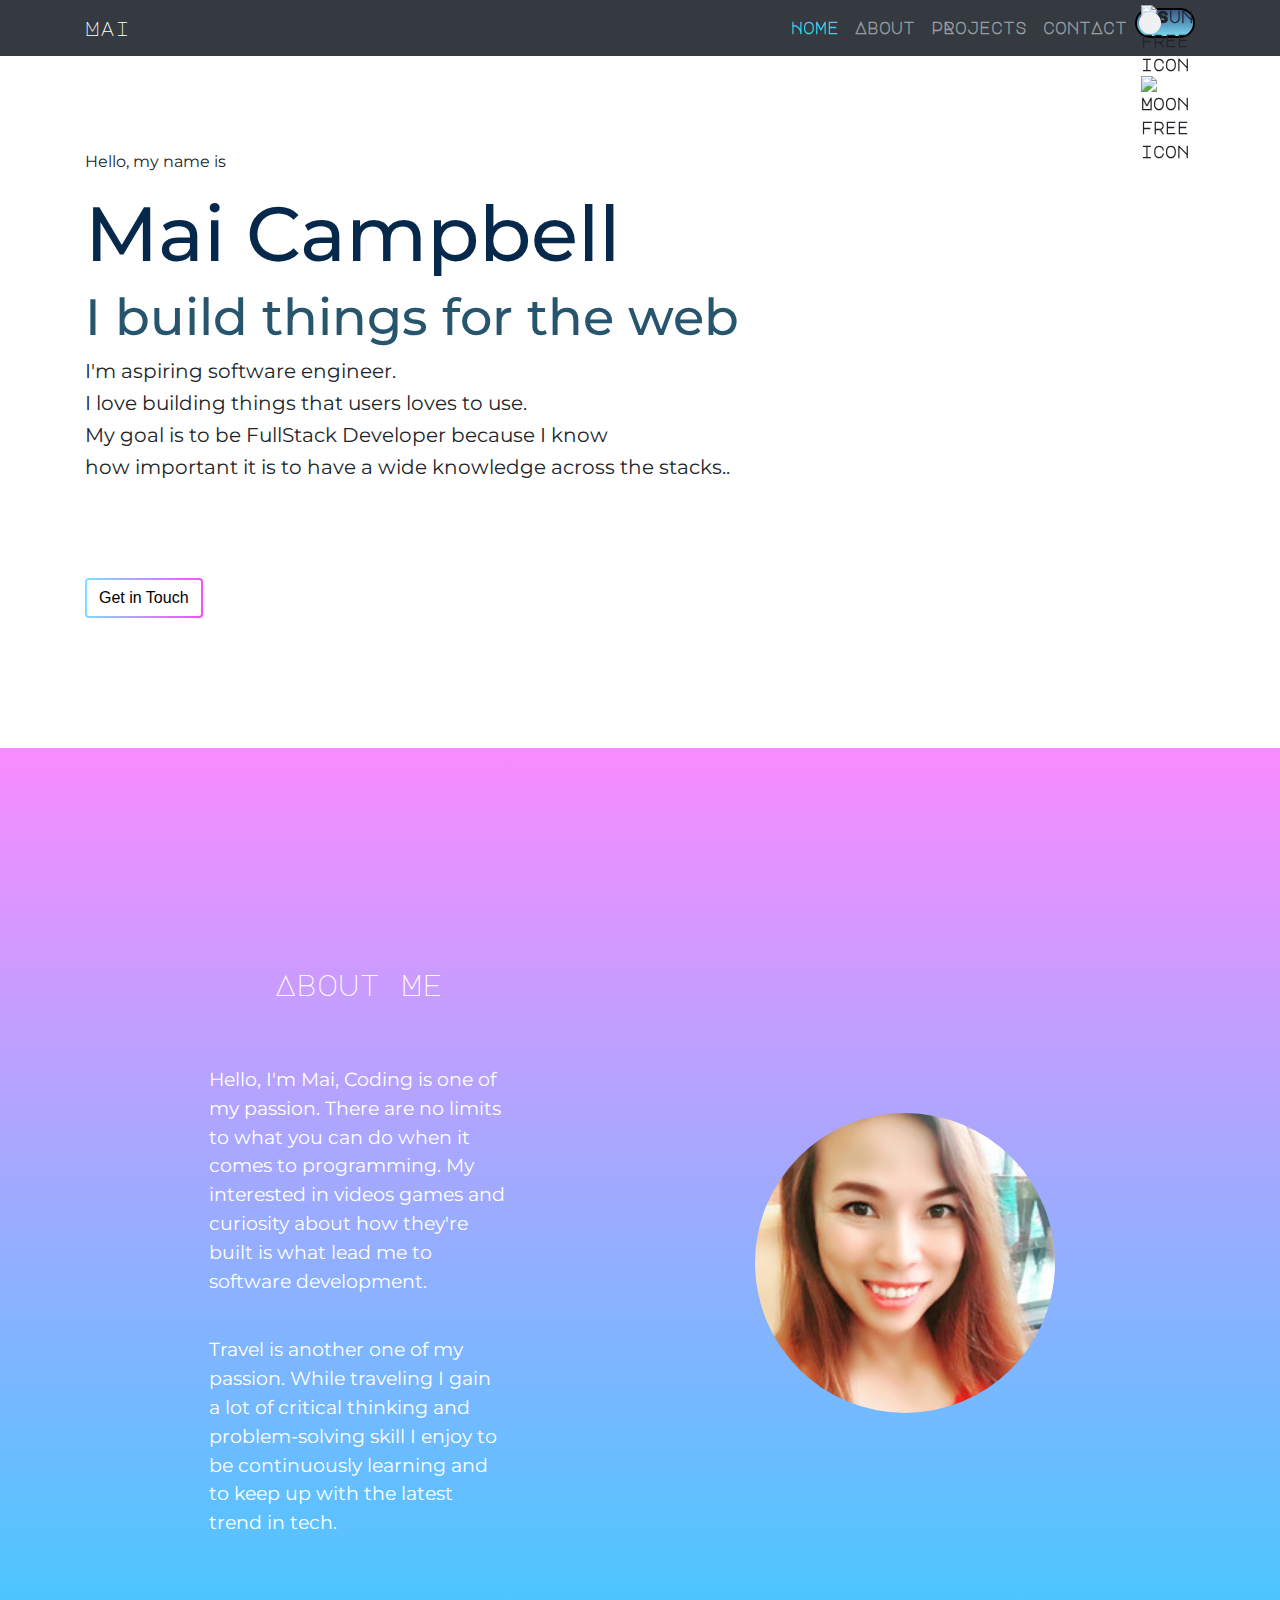
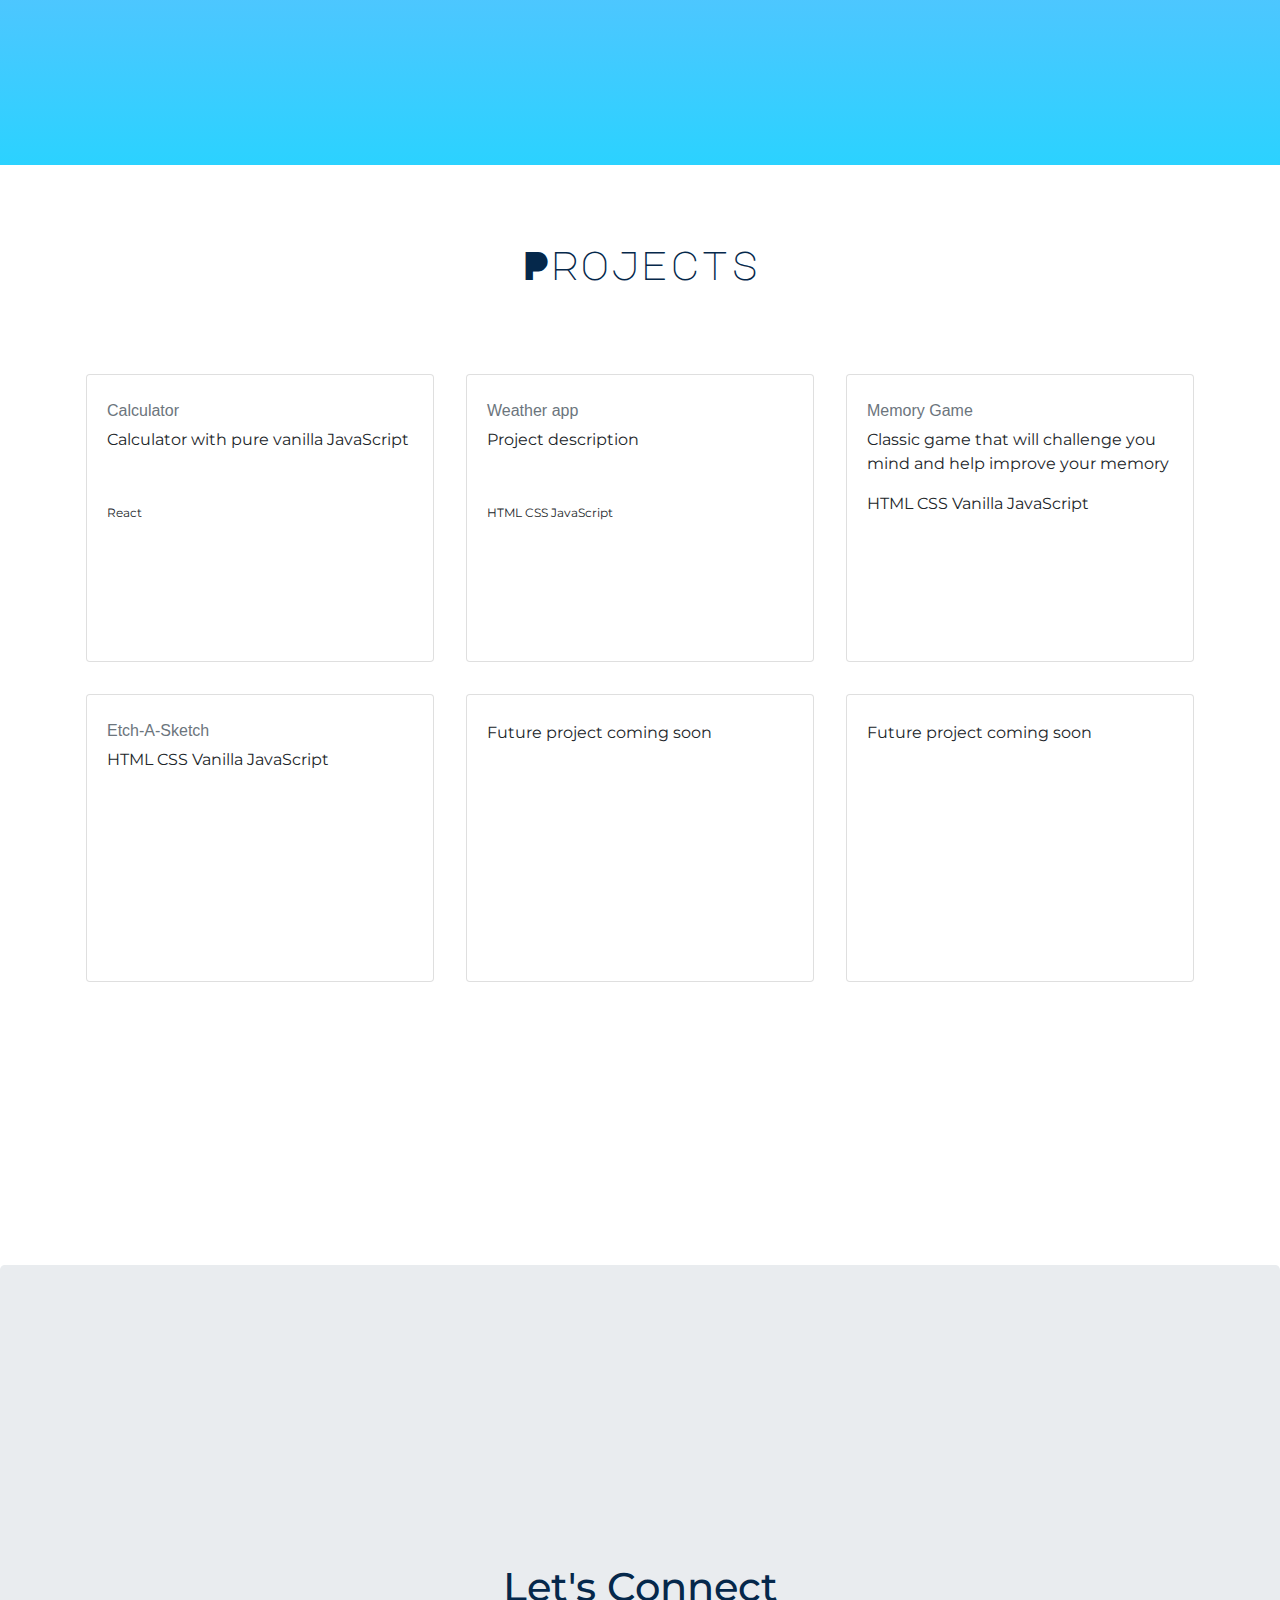
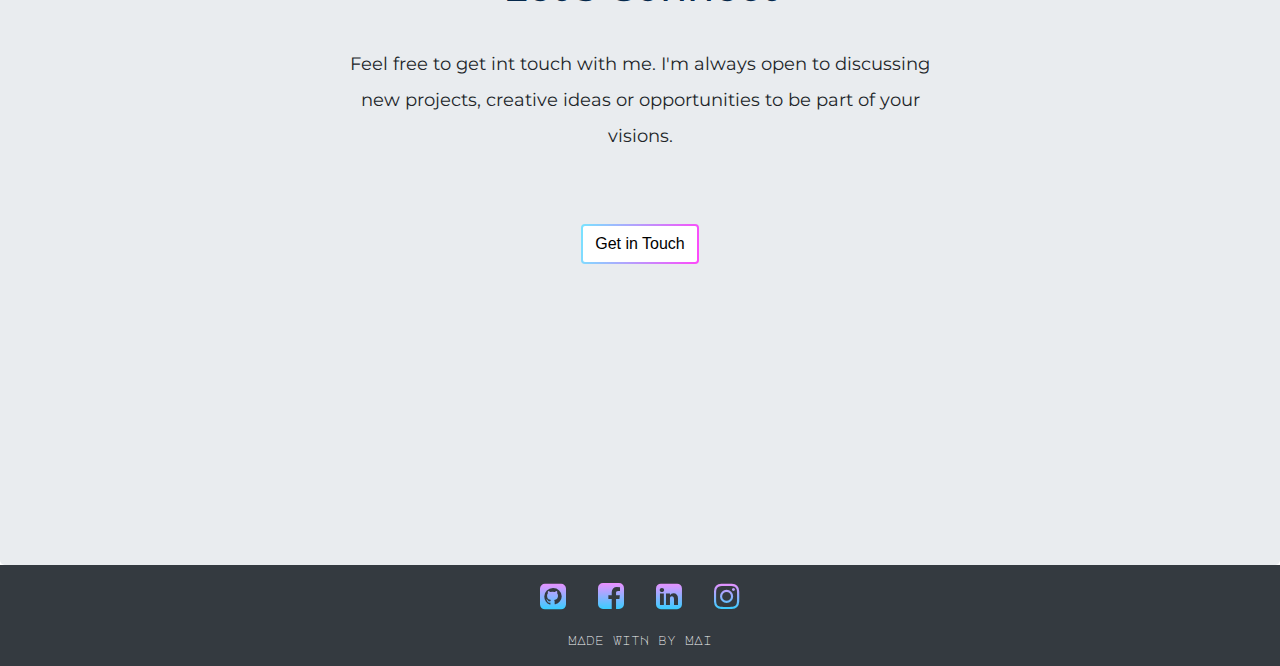
==== index.html @ eb659cc1 "feat: add projects to  project section" ====
<!DOCTYPE html>
<html lang="en">

<head>
  <meta charset="UTF-8" />
  <meta name="viewport" content="width=device-width, initial-scale=1.0 shrink-to-fit=no maximum-scale=1" />
  <link rel="stylesheet" href="./css/style.css" />
  <link rel="stylesheet" href="https://stackpath.bootstrapcdn.com/bootstrap/4.3.1/css/bootstrap.min.css"
    integrity="sha384-ggOyR0iXCbMQv3Xipma34MD+dH/1fQ784/j6cY/iJTQUOhcWr7x9JvoRxT2MZw1T" crossorigin="anonymous" />
    <link href="https://maxcdn.bootstrapcdn.com/font-awesome/4.7.0/css/font-awesome.min.css" rel="stylesheet">
  <link rel="icon" href="https://img.icons8.com/nolan/2x/ruby-programming-language.png" />
  <title>Mai's Portfolio</title>
</head>

<body>
  <div id="load_screen">
    <div class="loading">Loading</div>
    <div class="bubble">
      <span class="shine"></span>
      <span class="small-shine"></span>
    </div>
  </div>

  <div id="particles-js"></div>
  <nav class="navbar navbar-dark bg-dark fixed-top navbar-expand-lg">
    <div class="container">
      <a href="index.html" class="navbar-brand brand">Mai</a>
      <button class="navbar-toggler" type="button" data-toggle="collapse" data-target="#navbarNavAltMarkup"
        aria-controls="navbarNavAltMarkup" aria-expanded="false" aria-label="Toggle navigation">
        <span class="navbar-toggler-icon"></span>
      </button>
      <div class="collapse navbar-collapse" id="navbarNavAltMarkup">
        <ul class="navbar-nav ml-auto">
          <li class="nav-item links">
            <a class="nav-link" href="#home">Home</a>
          </li>
          <li class="nav-item links">
            <a class="nav-link" href="#about">About</a>
          </li>
          <li class="nav-item links">
            <a class="nav-link" href="#projects">pRojects</a>
          </li>
          <li class="nav-item links">
            <a class="nav-link" href="#contact">contAct</a>
          </li>
          <li class="nav-item links">
            <div class="toggle">
              <div class="toggle-btn" onclick="darkMode()">
                <div class="inner-circle"> </div>
                <img class="sun" src="https://image.flaticon.com/icons/svg/1164/1164954.svg" width="35" height="35" alt="Sun free icon" title="Sun free icon" />
                <img class="moon" src="https://image.flaticon.com/icons/svg/2033/2033921.svg" width="35" height="35" alt="Moon free icon" title="Moon free icon" />
              </div>
            </div>
            <!-- <li class="nav-item link">
              <a class="btn gradient contact-btn" href="mailto:mai.campbell@outlook.com" role="button">Resume</a>
              </li> -->
            </div>
          </li>
        </ul>
      </div>
    </div>
  </nav>

  <section class="main-section"  id="home">
    <div class="container">
      <p class="hello">Hello, my name is</p>
      <h1 class="name">Mai Campbell</h1>
      <h3 class="bio-text">I build things for the web</h3>
      <p class="intro">
        I'm aspiring software engineer.<br />
        I love building things that users loves to use.<br />
        My goal is to be FullStack Developer because I know<br />
        how important it is to have a wide knowledge across the stacks..
      </p>
        <a class="btn gradient contact-btn" href="mailto:mai.campbell@outlook.com" role="button">Get in Touch</a>
    </div>
  </section>
  <section class="about-section" id="about">
    <div class="container">
      <div class="row">
        <div class="col text-section">
          <h3 class="about mx-auto" style="width: 20em;">About Me</h3>
          <p class="bio mr-auto" style="width: 18em;">
            Hello, I'm Mai, Coding is one of my passion.
            There are no limits to what you can do when it comes to programming. My interested in videos games and curiosity about how they're built is what lead me to software development.
          </p>
          <p class="bio travel mr-auto" style="width: 18em;">
            Travel is another one of my passion. While traveling I gain a lot of critical thinking and problem-solving skill I enjoy to be continuously learning and to keep up with the latest trend in tech.
          </p>

          <!-- <p> Here are a few technologies that I'm interested in learning. </p>
        <ul>
          <li>HTML & CSS</li>
          <li>JavaScript</li>
          <li>React</li>
          <li>React-Native</li>
          <li>GraphQL</li>
          <li>Node JS</li>
          
        </ul> -->
        </div>
        <div class="col">
          <img class="profile-img" src="assets/Mai.jpeg" alt="profile-img" />
        </div>
      </div>
    </div>
  </section>

  <section class="projects-section" id="projects">
    <div class="container">
      <h1 class="text-center project" style="font-family: 'Major Mono Display', san-serif;  font-size: 40px";>Projects</h1>
      <div class="row justify-content-center">

        <div class="col-lg-4 col-md-6 col-sm-10 p-3">
          <div class="card" style="height: 18rem;">
            <div class="card-body">
              <h5 class="card-title">
                <span class="iconify file-icon" data-icon="fa-regular:file-code" data-inline="false">
                </span>
              </h5>
              <h6 class="card-subtitle mb-2 text-muted">Calculator</h6>
              <p class="card-text">Calculator with pure vanilla JavaScript</p>

              <a href="https://github.com/PA55ION/calculator" class="card-link">
                <!-- <i class="fa fa-github"></i> -->
                 <span class="iconify github-icon" data-icon="fa-brands:github" data-inline="false">
                </span> 
                
              </a>
              <a href="https://pa55ion.github.io/calculator/" target="_blank" class="card-link">
                <span class="iconify new-window-icon" data-icon="ic:baseline-open-in-new" data-inline="false">
                </span>
                <!-- <i class="fa fa-external-link-alt"></i> -->
              </a>
              <p class="technologies">React</p>
            </div>
          </div>
        </div>
        <div class="col-lg-4 col-md-6 col-sm-10 p-3">
          <div class="card" style="height: 18rem;">
            <div class="card-body">
              <h5 class="card-title">
                <span class="iconify file-icon" data-icon="fa-regular:file-code" data-inline="false">
                </span>
              </h5>
              <h6 class="card-subtitle mb-2 text-muted"> Weather app </h6>
              <p class="card-text">Project description</p>
              <a href="#" class="card-link">
                <span class="iconify github-icon" data-icon="fa-brands:github" data-inline="false">
                </span>
                </span>
              </a>
              <a href="https://pa55ion.github.io/weather/" target="_blank" class="card-link">
                <span class="iconify new-window-icon" data-icon="ic:baseline-open-in-new" data-inline="false">
                </span>
              </a>
              <p class="technologies">HTML CSS JavaScript</p>
            </div>
          </div>
        </div>
        <div class="col-lg-4 col-md-6 col-sm-10 p-3">
          <div class="card" style="height: 18rem;">
            <div class="card-body">
              <h5 class="card-title">
                <span class="iconify file-icon" data-icon="fa-regular:file-code" data-inline="false">
                </span>
              </h5>
              <h6 class="card-subtitle mb-2 text-muted">
                Memory Game
              </h6>
              <p class="card-text">Classic game that will challenge you mind and help improve your memory</p>
              <p class="card-text">
                HTML CSS Vanilla JavaScript
              </p>
              <a href="https://github.com/PA55ION/Memory-game" target="_blank" class="card-link">
                <span class="iconify github-icon" data-icon="fa-brands:github" data-inline="false">
                </span>
              </a>
              <a href="https://pa55ion.github.io/Memory-game/" target="_blank"class="card-link">
                <span class="iconify new-window-icon" data-icon="ic:baseline-open-in-new" data-inline="false">
                </span>
              </a>
            </div>
          </div>
        </div>
        <div class="col-lg-4 col-md-6 col-sm-10 p-3">
          <div class="card" style="height: 18rem;">
            <div class="card-body">
              <h5 class="card-title">
                <span class="iconify file-icon" data-icon="fa-regular:file-code" data-inline="false">
                </span>
              </h5>
              <h6 class="card-subtitle mb-2 text-muted">
                Etch-A-Sketch
              </h6>
              <!-- <p class="card-text"></p> -->
              <p class="card-text">
                HTML CSS Vanilla JavaScript
              </p>
              <a href="https://github.com/PA55ION/etch-a-sketch" target="_blank" class="card-link">
                <span class="iconify github-icon" data-icon="fa-brands:github" data-inline="false">
                </span>
              </a>
              <a href="https://pa55ion.github.io/etch-a-sketch/" target="_blank" class="card-link">
                <span class="iconify new-window-icon" data-icon="ic:baseline-open-in-new" data-inline="false">
                </span>
              </a>
            </div>
          </div>
        </div>
        <div class="col-lg-4 col-md-6 col-sm-10 p-3">
          <div class="card" style="height: 18rem;">
            <div class="card-body">
              <h5 class="card-title">
                <span class="iconify file-icon" data-icon="fa-regular:file-code" data-inline="false">
                </span>
              </h5>
              <h6 class="card-subtitle mb-2 text-muted">
                <!--Title project goes here -->
              </h6>
              <p class="card-text">Future project coming soon</p>
              <p class="card-text">
                <!--technologies used goes here-->
              </p>
              <a href="#" class="card-link">
                <span class="iconify github-icon" data-icon="fa-brands:github" data-inline="false">
                </span>
              </a>
              <a href="#" class="card-link">
                <span class="iconify new-window-icon" data-icon="ic:baseline-open-in-new" data-inline="false">
                </span>
              </a>
            </div>
          </div>
        </div>
        <div class="col-lg-4 col-md-6 col-sm-10 p-3">
          <div class="card" style="height: 18rem;">
            <div class="card-body">
              <h5 class="card-title">
                <span class="iconify file-icon" data-icon="fa-regular:file-code" data-inline="false">
                </span>
              </h5>
              <h6 class="card-subtitle mb-2 text-muted">
                <!--Title project goes here -->
              </h6>
              <p class="card-text">Future project coming soon</p>
              <p class="card-text"></p>
              <a href="#" class="card-link">
                <span class="iconify github-icon" data-icon="fa-brands:github" data-inline="false">
                </span>
              </a>
              <a href="#" class="card-link">
                <span class="iconify new-window-icon" data-icon="ic:baseline-open-in-new" data-inline="false">
                </span>
              </a>
            </div>
          </div>
        </div>
      </div>
    </div>
  </section>

  <section class="jumbotron text-center p-5" id="contact">
        <h1 class="text-center connect-text">let's connect</h1>
      <p class="connect-description text-center mx-auto">
       Feel free to get int touch with me. I'm always open to discussing new projects, creative ideas or opportunities to be part of your visions.</p>
      <!-- <hr class="my-4 mt-5">
      <p class="mt-5">It uses utility classes for typography and spacing to space content out within the larger container.</p> -->
      <a class="btn gradient contact-btn" href="mailto:mai.campbell@outlook.com" role="button">Get in Touch</a>
  </section>

  <footer class="footer-bottom">
    <nav class="navbar navbar-expand-lg d-flex justify-content-center bg-dark navbar-dark">
      <ul class="nav justify-content-center">
        <li class="nav-item">
            <div class="social_icon">
              <a class="nav-link" href="https://github.com/PA55ION" target="_blank"><i class="fa fa-github-square"></i></a>
            </div>
          </a>
        </li>
        <li class="nav-item">
            <div class="social_icon">
              <a class="nav-link "href="https://www.facebook.com/phakarat.jaruprakas?ref=bookmarks" target="_blank"><i class="fa fa-facebook-square"></i></a>
            </span>
          </div>
          </a>
        </li>
        <li class="nav-item">
            <div class="social_icon">
              <a class="nav-link" href="https://www.linkedin.com/in/mai-campbell/" target="_blank"><i class="fa fa-linkedin-square"></i></a>
            </div>
          </a>
        </li>
        <li class="nav-item">
            <div class="social_icon">
              <a class="nav-link" href="#" target="__blank"><i class="fa fa-instagram"></i></a>
            </div>
          </a>
        </li>
      </ul>
    </nav>
  </footer>
  <div class="container-fluid d-flex bg-dark justify-content-center">
    <p class="text-center bg-dark text-light" style="font-family: 'Major Mono Display', cursive;
          font-size: 12px;">
      MAde WitH <span class="iconify heart" data-icon="fa:heart"></span> by MAi
    </p>
    <a href="#">
        <span 
            class="iconify point-up" 
            data-icon="emojione:index-pointing-up" 
            data-inline="false">
        </span>
    </a>
  </div>


  <script type="text/javascript" src="app.js"></script>
  <script src="https://cdn.jsdelivr.net/npm/particles.js@2.0.0/particles.min.js"></script>
  <script src="particles.js"></script>
  <script src="https://code.iconify.design/1/1.0.3/iconify.min.js"></script>

  <script src="https://code.jquery.com/jquery-3.3.1.slim.min.js"
    integrity="sha384-q8i/X+965DzO0rT7abK41JStQIAqVgRVzpbzo5smXKp4YfRvH+8abtTE1Pi6jizo" crossorigin="anonymous">
  </script>
  <script src="https://cdnjs.cloudflare.com/ajax/libs/popper.js/1.14.3/umd/popper.min.js"
    integrity="sha384-ZMP7rVo3mIykV+2+9J3UJ46jBk0WLaUAdn689aCwoqbBJiSnjAK/l8WvCWPIPm49" crossorigin="anonymous">
  </script>
  <script src="https://stackpath.bootstrapcdn.com/bootstrap/4.1.3/js/bootstrap.min.js"
    integrity="sha384-ChfqqxuZUCnJSK3+MXmPNIyE6ZbWh2IMqE241rYiqJxyMiZ6OW/JmZQ5stwEULTy" crossorigin="anonymous">
  </script>
</body>

</html>
---- css/style.css ----
@import url('https://fonts.googleapis.com/css?family=Montserrat&display=swap');
@import url('https://fonts.googleapis.com/css?family=Major+Mono+Display&display=swap');
@import url('https://fonts.googleapis.com/css?family=Work+Sans&display=swap');
@import "./toggle.css";
@import "./darkmode.css";
@import "./footer.css";
@import "./loading.css";
@import "./responsive.css";

body::-webkit-scrollbar {
    width: .5em;
}

body::-webkit-scrollbar-thumb {
    border-radius: 10px; 
}

body::-webkit-scrollbar-track {
    -webkit-box-shadow: inset 0 0 6px rgba(0,0,0,0.3);
    box-shadow: inset 0 0 6px rgba(0,0,0,0.3);
    
}

body::-webkit-scrollbar-thumb {
    background-image:  linear-gradient(#FA8BFF, #2BD2FF);
}

html, body {
    margin: 0;
    padding: 0;
    box-sizing: border-box;
    width: 100%;
    overflow-x: hidden;
    overflow-y: scroll;
    scroll-behavior: smooth;
}


/*end of loader section */

.section { 
    height: 100vh; 
}

#particles-js {
    position: absolute;
    width: 100%;
    height: 100%;
    background-repeat: no-repeat;
    background-size: cover; 
    background-position: 50% 50%; 
 } 

 canvas {
    display: block;
}

.main-section {
    margin-top: 150px;
    margin-bottom: 100px;
}

.hello {
    font-size: 16px;
  
}

h1 {
    font-size: 10vw;
    line-height: 88px;
    font-family: 'Montserrat', cursive;
    color: #05284b;
}

.name {
    font-size: 10vw;
    line-height: 88px;
    font-family: 'Montserrat', cursive;
}

.bio-text {
    font-size: 8vw;
    font-family: 'Montserrat', cursive;
    color: #27556d;
}

.intro {
    font-size: 18px;
    line-height: 32px;
    font-family: 'Montserrat', cursive;
    margin-bottom: 75px;
}

.contact-btn {
    margin-bottom: 100px;
}

.about {
    margin: 120px 0 50px 0; 
    position: relative; 
    left: 120px;
    font-size: 1.8em;
    font-family: 'Major Mono Display', -apple-system, BlinkMacSystemFont, 'Segoe UI', Roboto, Oxygen, Ubuntu, Cantarell, 'Open Sans', 'Helvetica Neue', sans-serif;
}

.about-section {
    /* height: 100%; */
    min-height: 100vh;
    width: 100%;
    /* margin-top: 200px; 
    margin-bottom: 100px; */
    padding-top: 100px;
    /* padding-bottom: -100px; */
    color: white;
    background: -webkit-linear-gradient(#FA8BFF, #2BD2FF);
    /* -webkit-background-clip: text;
    -webkit-text-fill-color: transparent;
   */
}

.bio {
    font-size: 1em;
    padding: 12px 24px;
    word-wrap: break-word;
    position: relative;
    left: 75px;
   
}

.navbar-brand {
    font-family: 'Major Mono Display', cursive;
    /* font-weight: bold;
    background: -webkit-linear-gradient(#e0eafc, #cfdef3);  */
    /* background: -webkit-linear-gradient(#c6ffdd, #fbd786, #f7797d);
    -webkit-background-clip: text;
    -webkit-text-fill-color: transparent; */
}

.nav-item {
    font-family: 'Major Mono Display', cursive;
    font-weight: bold;
    /* background: -webkit-linear-gradient(#e0eafc, #cfdef3);  */
    /* background: -webkit-linear-gradient(#c6ffdd, #fbd786, #f7797d);
    -webkit-background-clip: text;
    -webkit-text-fill-color: transparent; */
}
.profile-img {
    border-radius: 50%;
    margin-top: 50px;
    width: 150px;
    height: 150px;
    text-align: center;
    margin-bottom: 100px;
    position: relative;
    left: 140px;
}

.btn {
    margin-top: 100x;
}

.heart {
    color: red;
    font-size: 14px;
}

.social-icon {
    font-size: 40px;
}

p {
    font-family: 'Montserrat', sans-serif;
}

.portfolio {
    height: 100vh;
}


/*projects section*/
.projects-section{
    min-height: 100vh;
    /* margin-top: 100px; */
    margin-bottom: 200px;
    line-height: 1.5;
}

.project {
    font-size: 45px;
    padding-top: 75px;
    margin-bottom: 70px;
}

.file-icon {
    font-size: 40px;
    margin-top: 20px;
}
.github-icon {
   color: #FA8BFF;
   font-size: 24px;
}

.new-window-icon {
    font-size: 24px;
    color: #2BD2FF;
}

.technologies {
    font-size: 12px;
}

  .gradient {
    box-shadow: 0 0 6px 0 rgba(157, 96, 212, 0.5);
    border: solid 3px transparent;
    background-image: linear-gradient(rgba(255, 255, 255, 0), rgba(255, 255, 255, 0)), linear-gradient(101deg, #78e4ff, #ff48fa);
    background-origin: border-box;
    background-clip: content-box, border-box;
    box-shadow: 5px 1000px 1px #fff inset;
   }

  .btn {
    position: relative;
    z-index: 999;
    border: 2px solid transparent !important;
  }

.gradient:hover {
    box-shadow: none;
    color: white !important;
    cursor: pointer;
    -webkit-animation-name: pulse;
    animation-name: pulse;
    animation-duration: 1s;
    animation-timing-function: ease;
    animation-delay: 0s;
    animation-iteration-count: 1;
    animation-direction: normal;
    animation-fill-mode: none;
}

.contact-btn:hover{
    list-style-type: none;
    color: white;
}

@keyframes pulse {
    from {
        -webkit-transform: scale3d(1, 1, 1);
        transform: scale3d(1, 1, 1);
    }

    50% {
        -webkit-transform: scale3d(1.05, 1.05, 1.05);
        transform: scale3d(1.05, 1.05, 1.05);
    }

    to {
        -webkit-transform: scale3d(1, 1, 1);
        transform: scale3d(1, 1, 1);
    }
}

.active {
    background: -webkit-linear-gradient(#FA8BFF, #2BD2FF, #2BFF88);
    -webkit-background-clip: text;
    background-clip: text;
    -moz-background-clip: text;
    -webkit-text-fill-color: transparent;
}


.social_icon a i{
    font-size: 30px;      
    background: -moz-linear-gradient(#FA8BFF, #2BD2FF);
    background: -webkit-linear-gradient(#FA8BFF, #2BD2FF);
    background: linear-gradient(#FA8BFF, #2BD2FF);
    -webkit-background-clip: text;
    -moz-background-clip: text;
    background-clip: text;
   -webkit-text-fill-color:transparent;
   }

   .social_icon:hover {
    cursor: pointer;
    -webkit-animation-name: pulse;
    animation-name: pulse;
    animation-duration: 1s;
    animation-timing-function: ease;
    animation-delay: 0s;
    animation-iteration-count: 1;
    animation-direction: normal;
    animation-fill-mode: none;
   }

   @media (max-width: 320px) {
    .name {
        font-size: 2em;
    }
    .bio-text {
        font-size: 10vw;
        line-height: 60px;
    }

    .profile-img {
        margin-left: 40px;
    }

}
@media (min-width: 411px) {
    .connect-text {
        margin-top: 250px;
    }
}

@media (min-width: 600px) { 
    .name {
        font-size: 10vw;
    }
    .bio-text {
        font-size: 6VW;
    }
    .bio {
        font-size: 3vw;
    }
    .intro {
        font-size: 17px;
    }
    .profile-img {
      margin-left: 140px;
    }
    .social-icon {
        font-size: 6vw;
    }
    .project {
        font-size: 7vw;
    }
    .connect-description {
        width: 560px;
    }
}

@media (min-width: 633px) {
    .about {
        left: 160px;
    }
    .bio {
        font-size: 3vw;
    }
    .profile-img {
        left: 10px;
        width: 180px;
        height: 180px;
    }
}


@media (min-width: 736px) {
    .name {
        font-size: 9vw;
    }
    .bio-text {
        font-size: 6vw;
    }
    .intro {
        font-size: VW;
    }
    .social-icon {
        font-size: 5vw;
    }
    .project {
        font-size: 5vw;
    }
    .bubble {
        left: 51.1%;
        top: 48.5%
    }
}

@media (min-width: 824px) {
    .bio {
        font-size: 1.2em;
        left: 20px;
    }
    .about {
        left: 20px;
    }
    .profile-img {
        top: -120%;
        left: 280px;
        width: 225px;
        height: 225px;
    }
}


@media (min-width: 933px) {
    .bio-text{
        font-size: 4vw;
    }
    .about {
        left: -50px;
    }
    .bio {
        left: -60px;
        font-size: 1.2em;
    }
    .profile-img{
        width: 250px;
        height: 250px;
        position: relative;
        top: -120%;
        left: 40%;
    }
}
@media (min-width: 992px) {
    .name {
        font-size: 6vw;
    }
    .bio-text {
        font-size: 4vw;
    }
    .intro {
        font-size: 20px;
    }
  
    .bubble {
        top: 48.5%;
        left: 50.7%;
    }
    .social-icon {
        font-size: 4vw;
    }
    .project {
        font-size: 5vw;
    }
    .bio {
        left: 10%;
    }
    .about {
        left: 10px;
    }
}

@media (min-width: 1024px) {
    .connect-text {
        font-size: 40px;
    }
    .connect-description {
        width: 580px;
        font-size: 14px;
        text-align: center;
    }
    .contact-btn {
        margin-top: 20px;
        margin-bottom: 30px;
    }
    .profile-img {
        left: 48.3%;
    }
}


@media (min-width: 1200px) {
    .name{
        font-size: 6vw;
    }
    .bio-text {
        font-size: 4vw;
    }
    .intro {
        font-size: 20px;
    }
    .social-icon {
        font-size: 3vw;
    }
    .project {
        font-size: 5vw;
    }
    .connect-description {
        width: 580px;
        font-size: 18px;
        text-align: center;
    }
    .about {
        left: 190px;
    }
    .bio {
        left: 100px;
    }
    .profile-img {
        left: -15%;
        top: 30%;
        width: 300px;
        height: 300px;
    }
    .about-section {
        padding-bottom: 200px;
    }
}
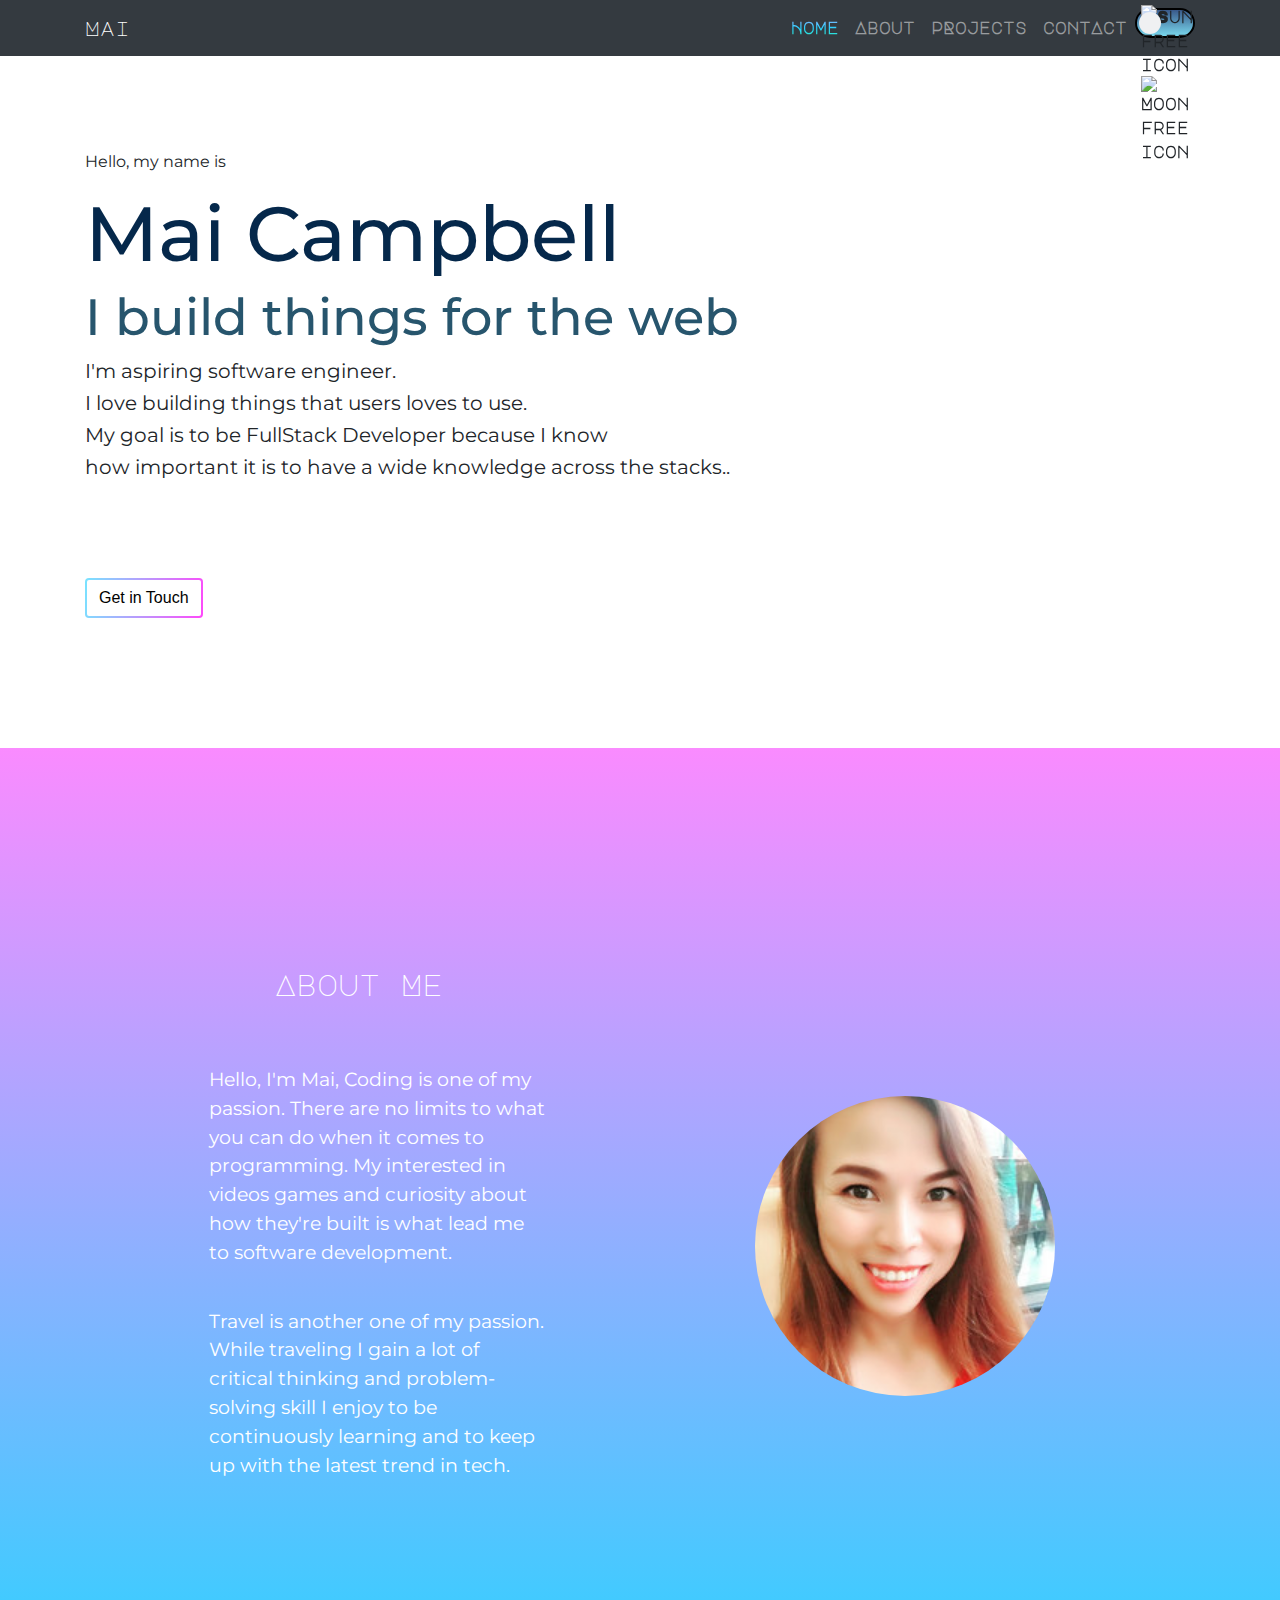
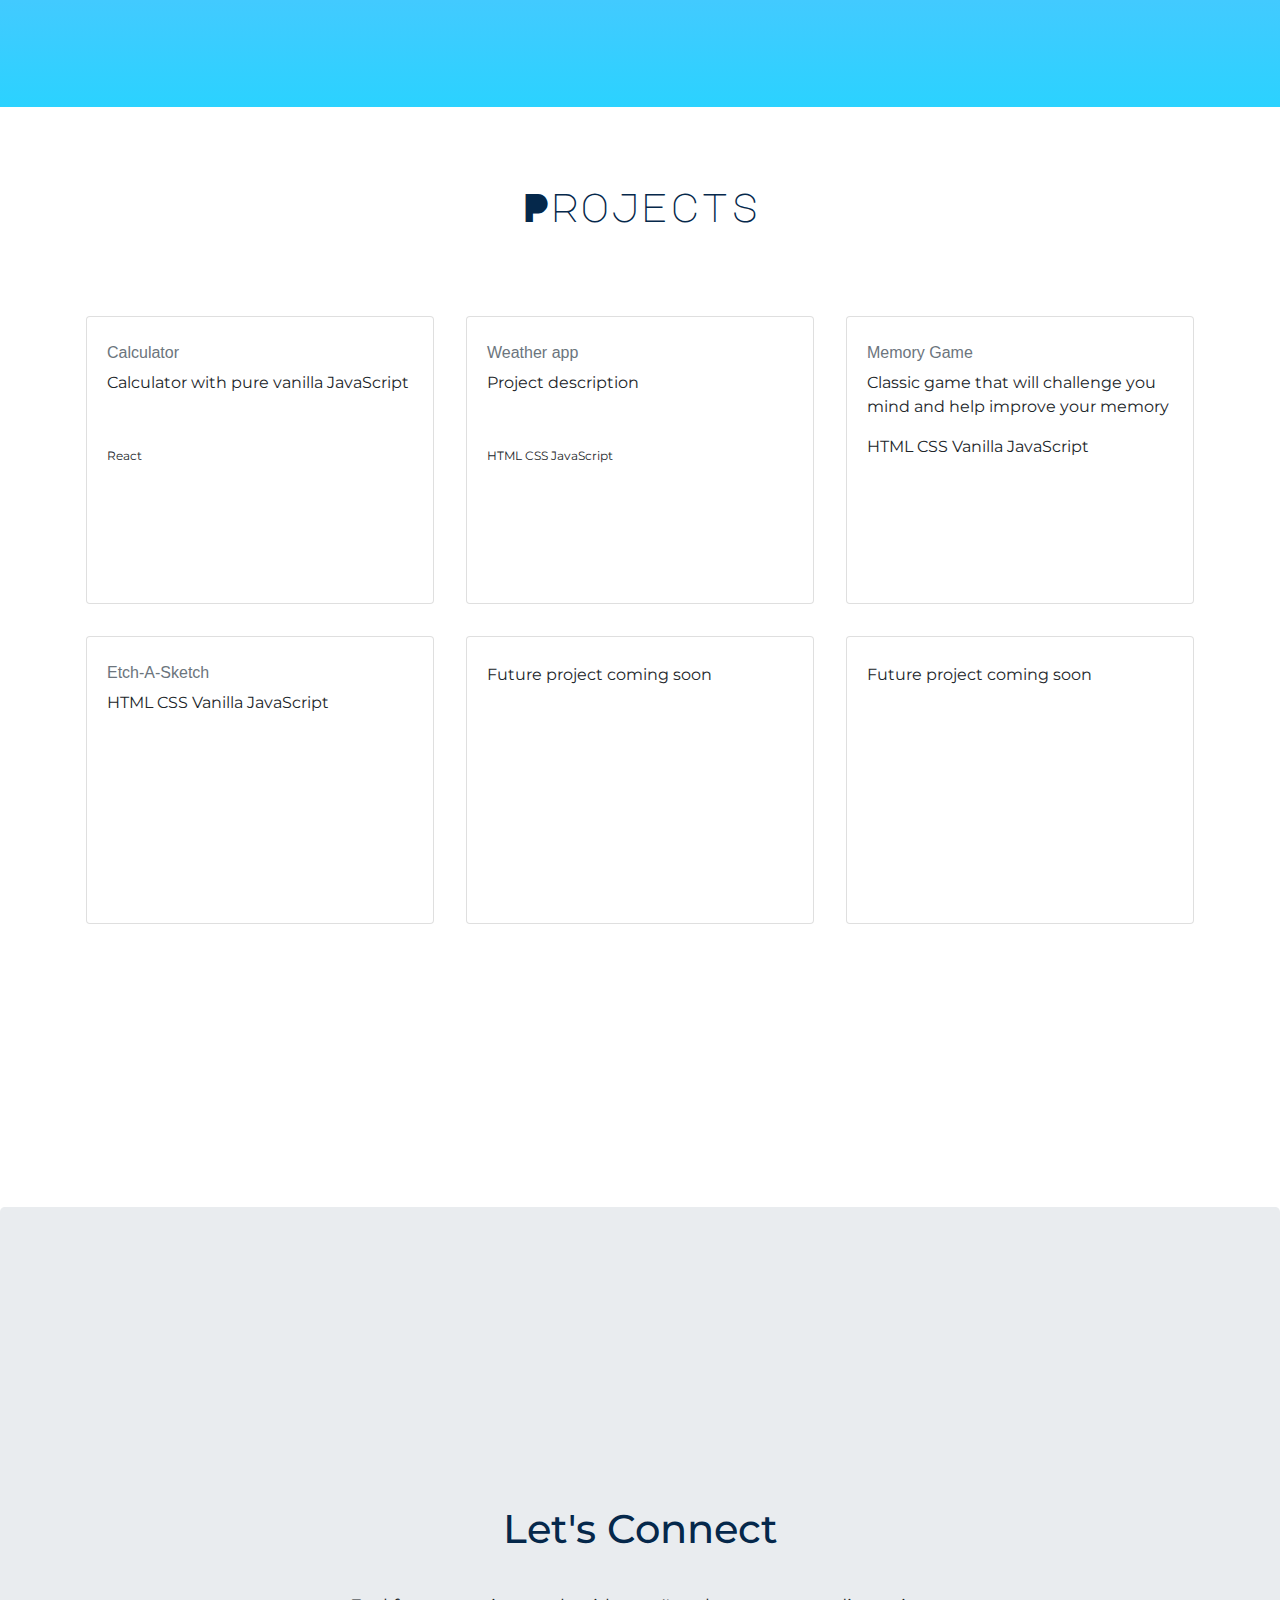
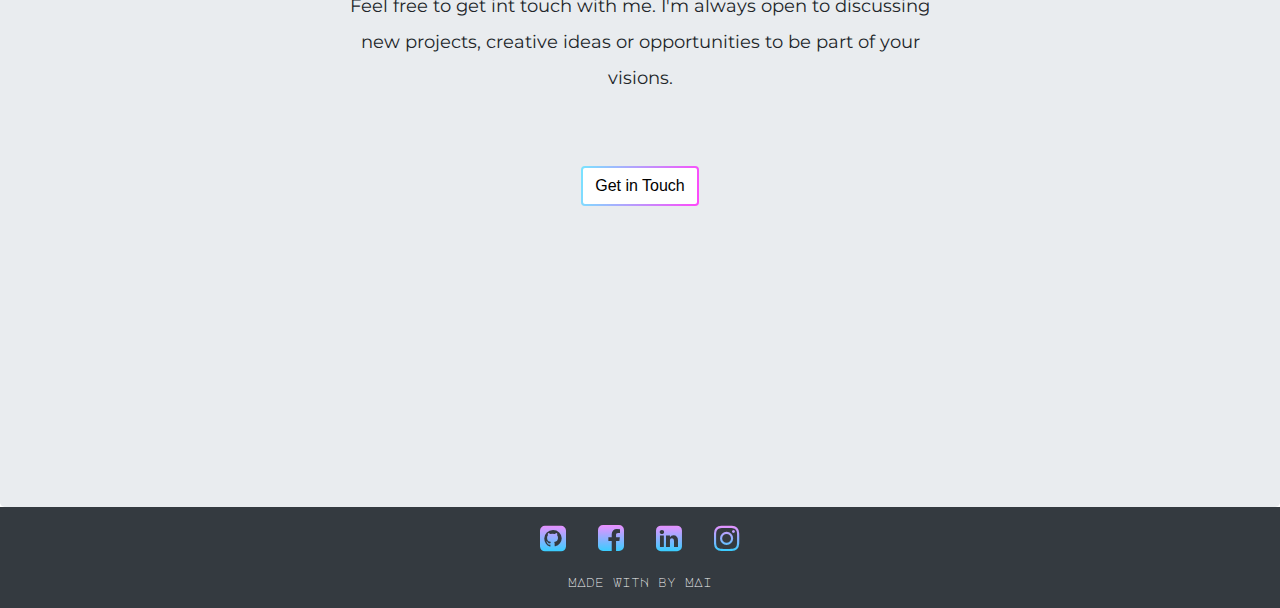
==== commit a6158f10: "style: responsive font size" ====
--- a/index.html
+++ b/index.html
@@ -80,11 +80,11 @@
       <div class="row">
         <div class="col text-section">
           <h3 class="about mx-auto" style="width: 20em;">About Me</h3>
-          <p class="bio mr-auto" style="width: 18em;">
+          <p class="bio mr-auto" style="width: 20em;">
             Hello, I'm Mai, Coding is one of my passion.
             There are no limits to what you can do when it comes to programming. My interested in videos games and curiosity about how they're built is what lead me to software development.
           </p>
-          <p class="bio travel mr-auto" style="width: 18em;">
+          <p class="bio travel mr-auto" style="width: 20em;">
             Travel is another one of my passion. While traveling I gain a lot of critical thinking and problem-solving skill I enjoy to be continuously learning and to keep up with the latest trend in tech.
           </p>
 
--- a/css/style.css
+++ b/css/style.css
@@ -79,7 +79,7 @@
 }
 
 .bio-text {
-    font-size: 8vw;
+    font-size: 7vw;
     font-family: 'Montserrat', cursive;
     color: #27556d;
 }
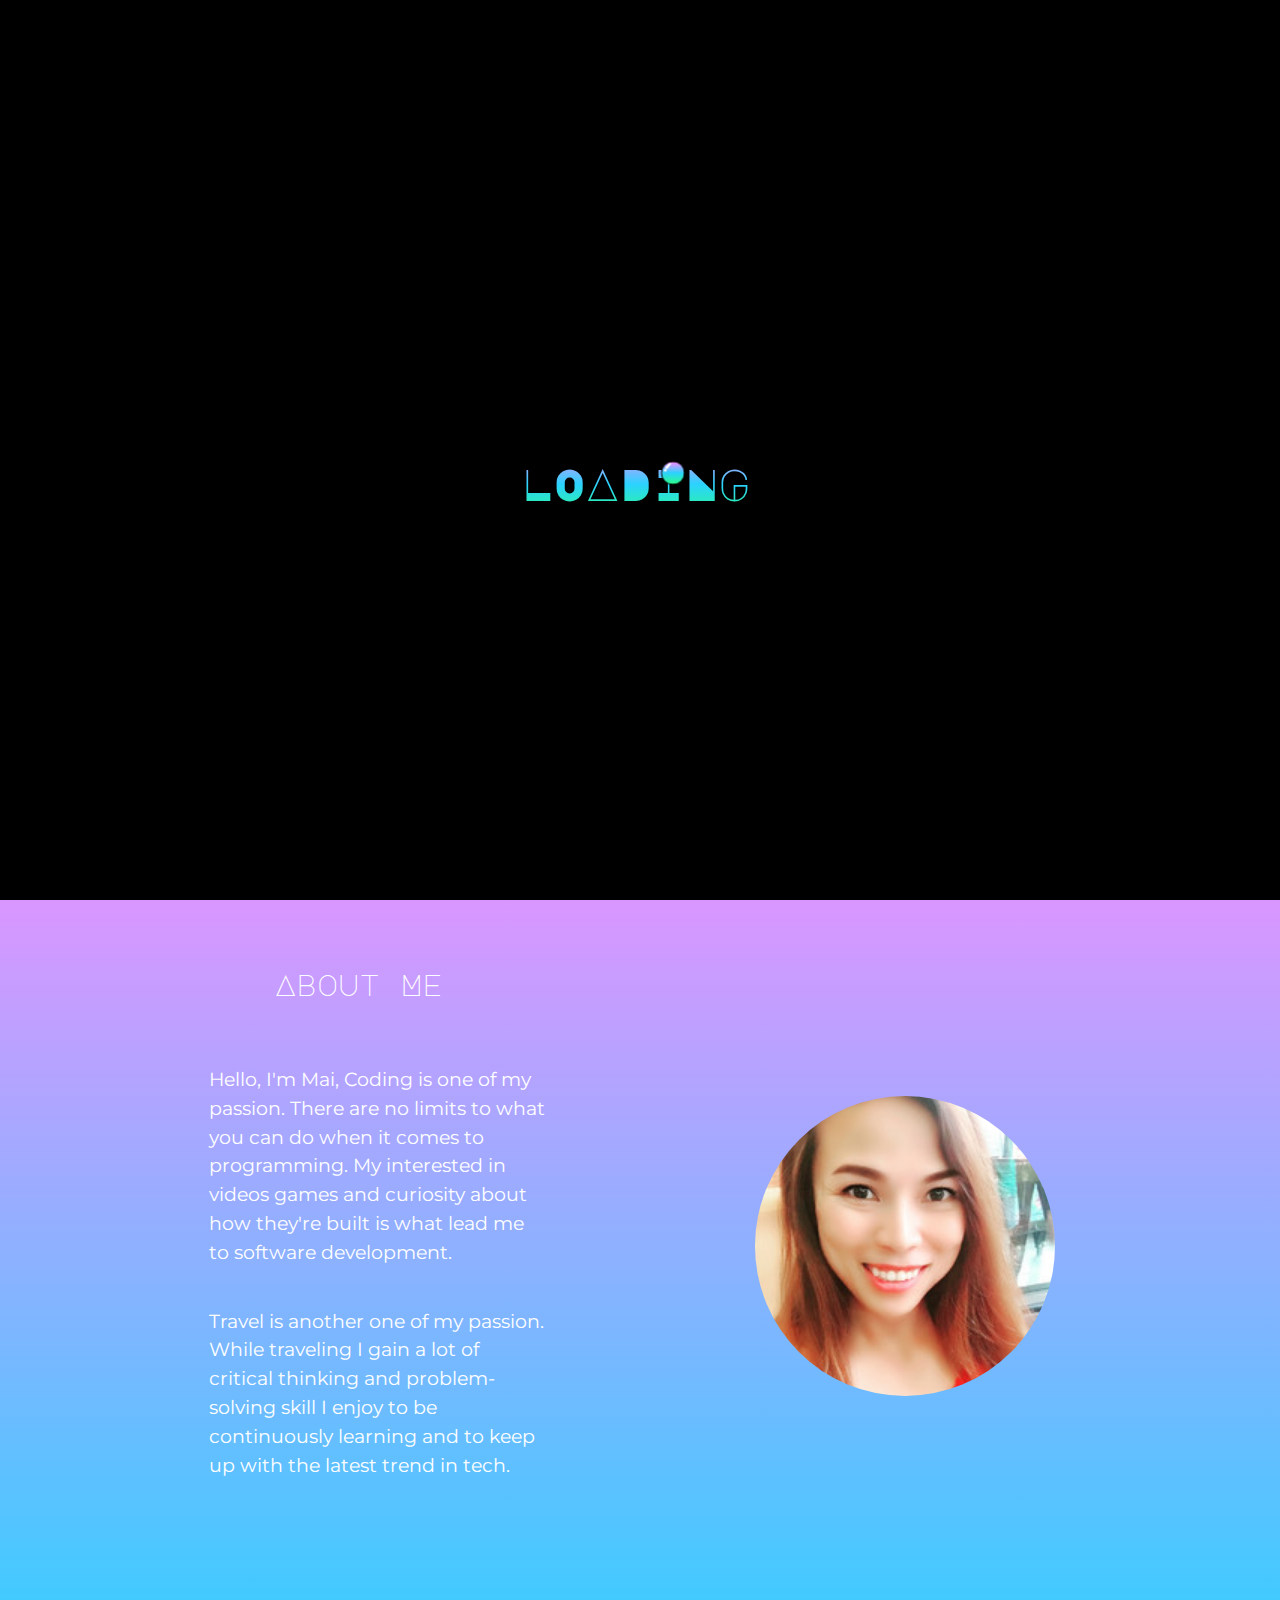
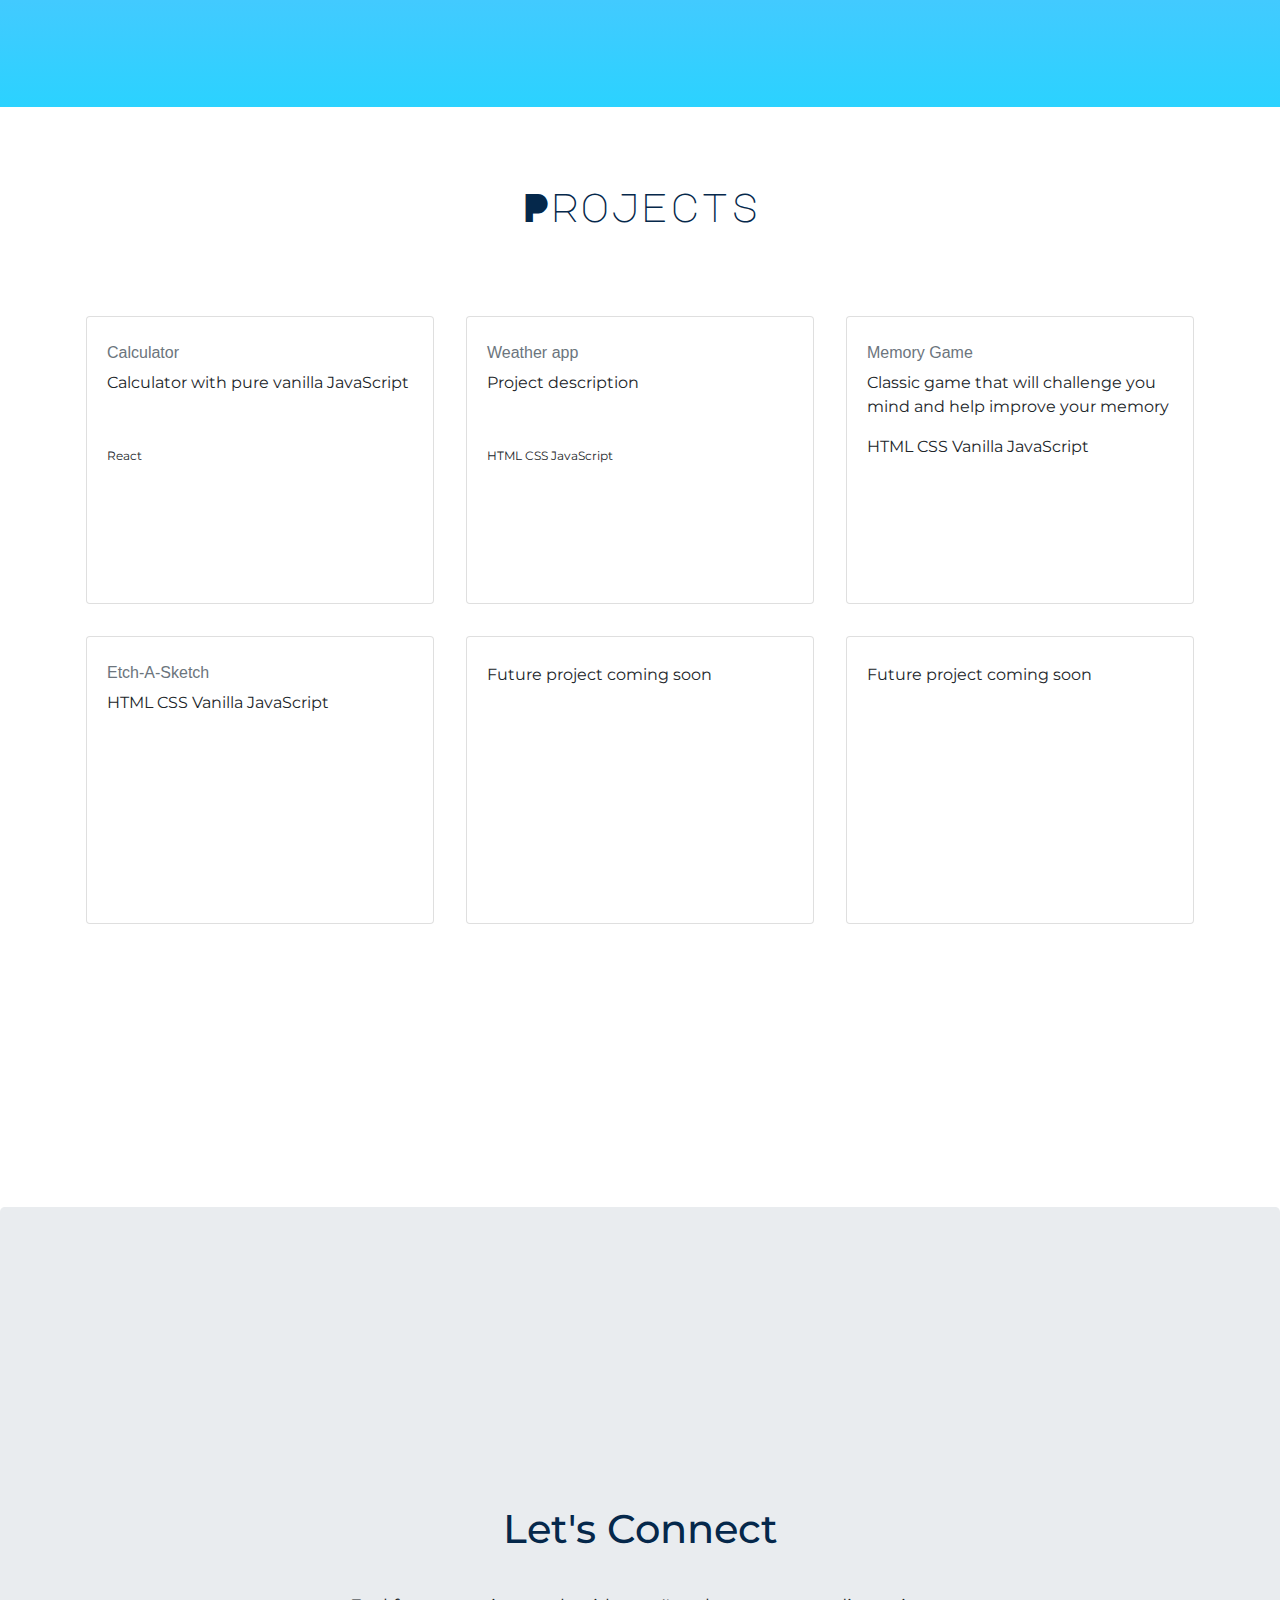
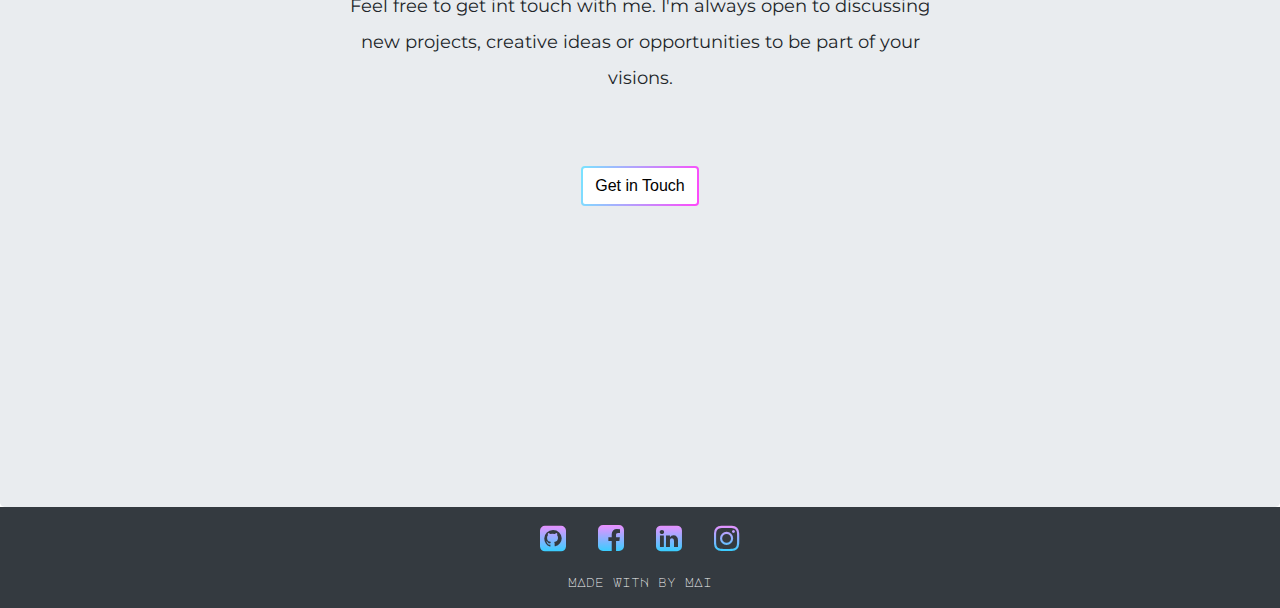
==== commit b418db18: "remove somecode for testig" ====
--- a/index.html
+++ b/index.html
@@ -32,7 +32,7 @@
       <div class="collapse navbar-collapse" id="navbarNavAltMarkup">
         <ul class="navbar-nav ml-auto">
           <li class="nav-item links">
-            <a class="nav-link" href="#home">Home</a>
+            <a class="nav-link" href="#">Home</a>
           </li>
           <li class="nav-item links">
             <a class="nav-link" href="#about">About</a>
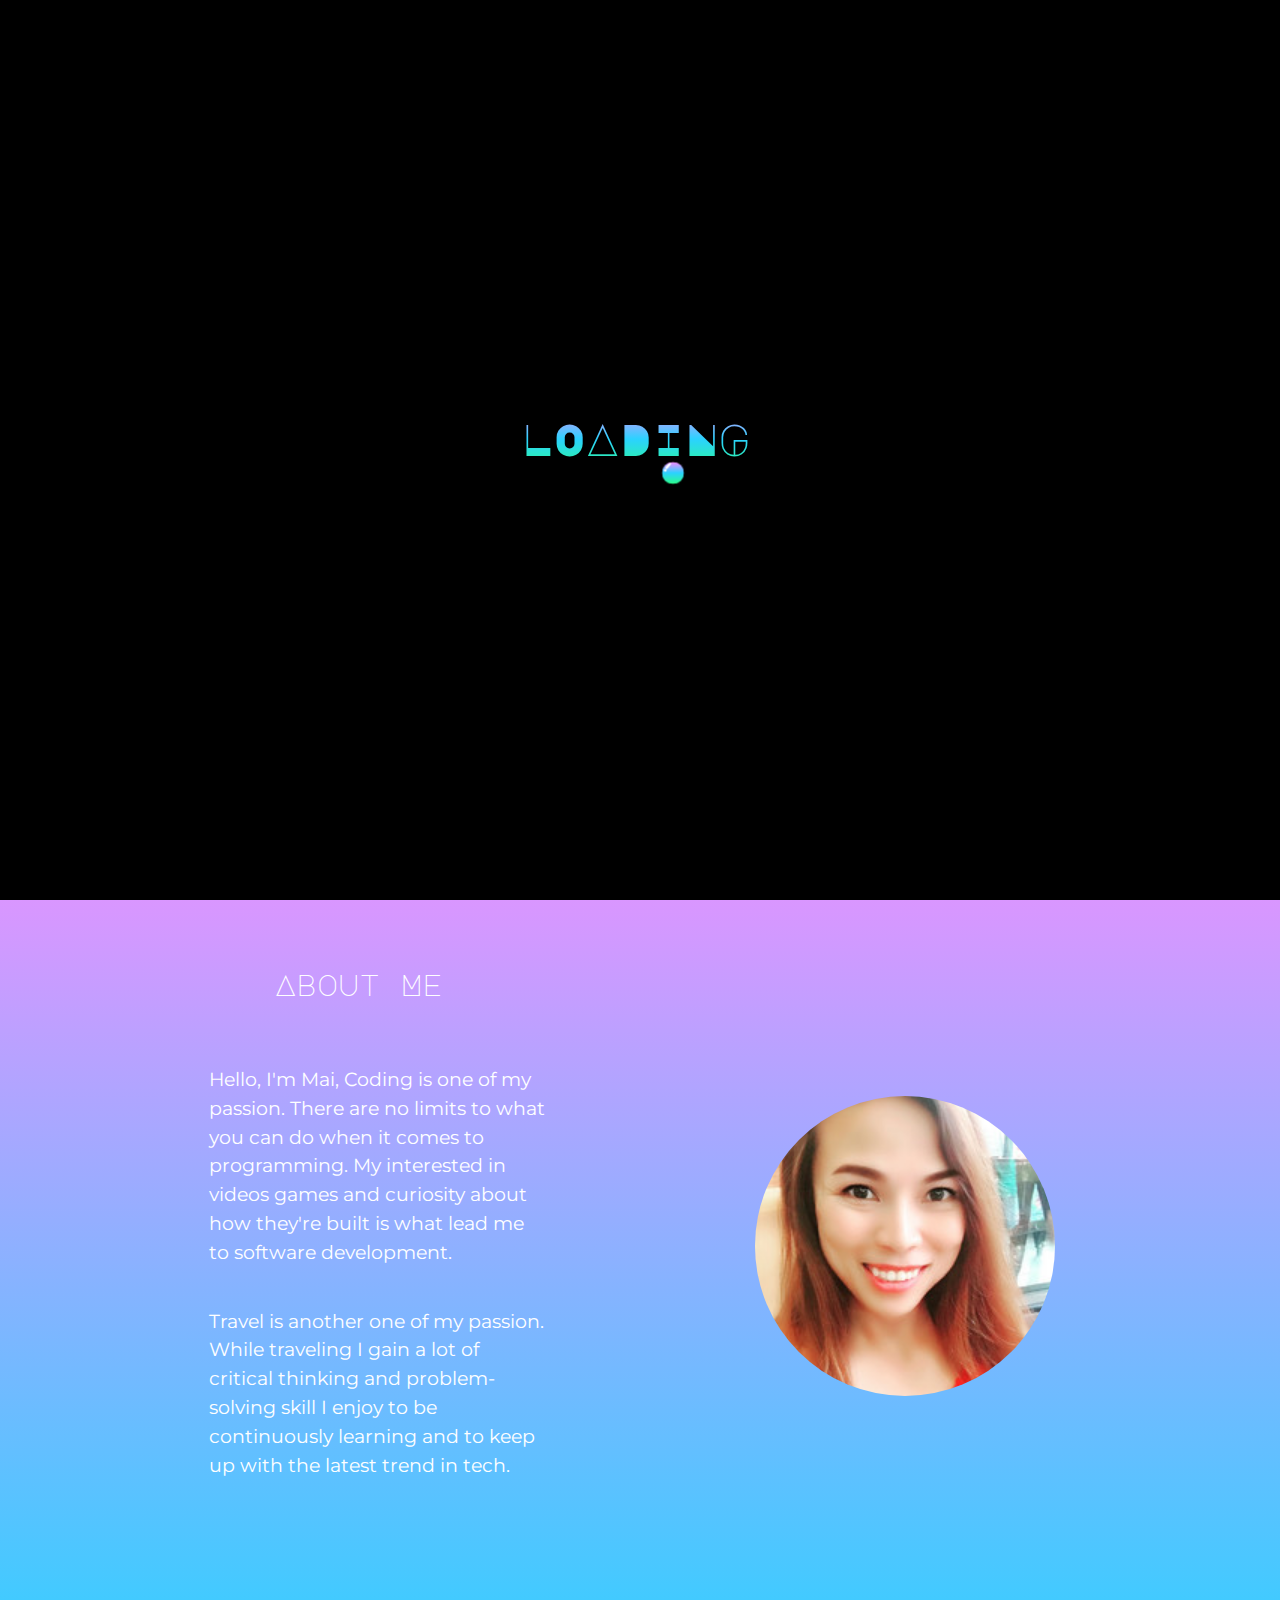
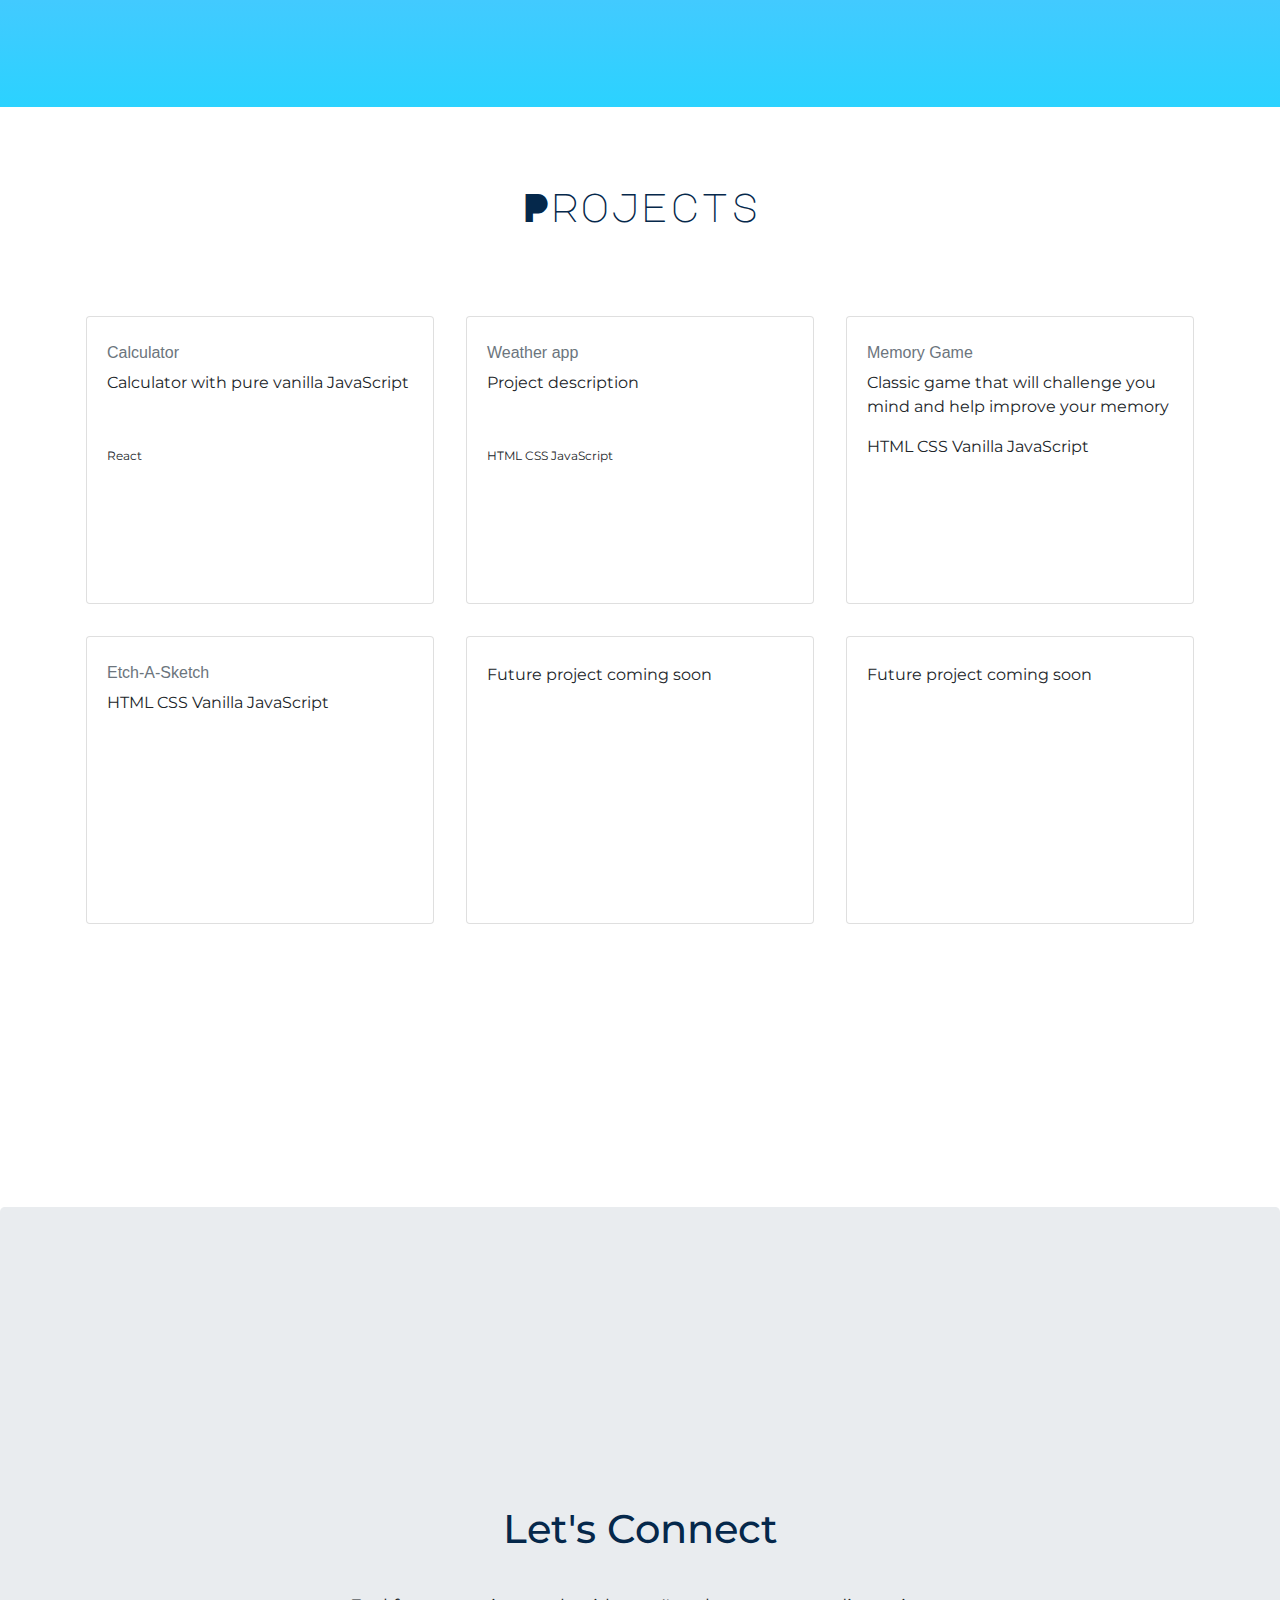
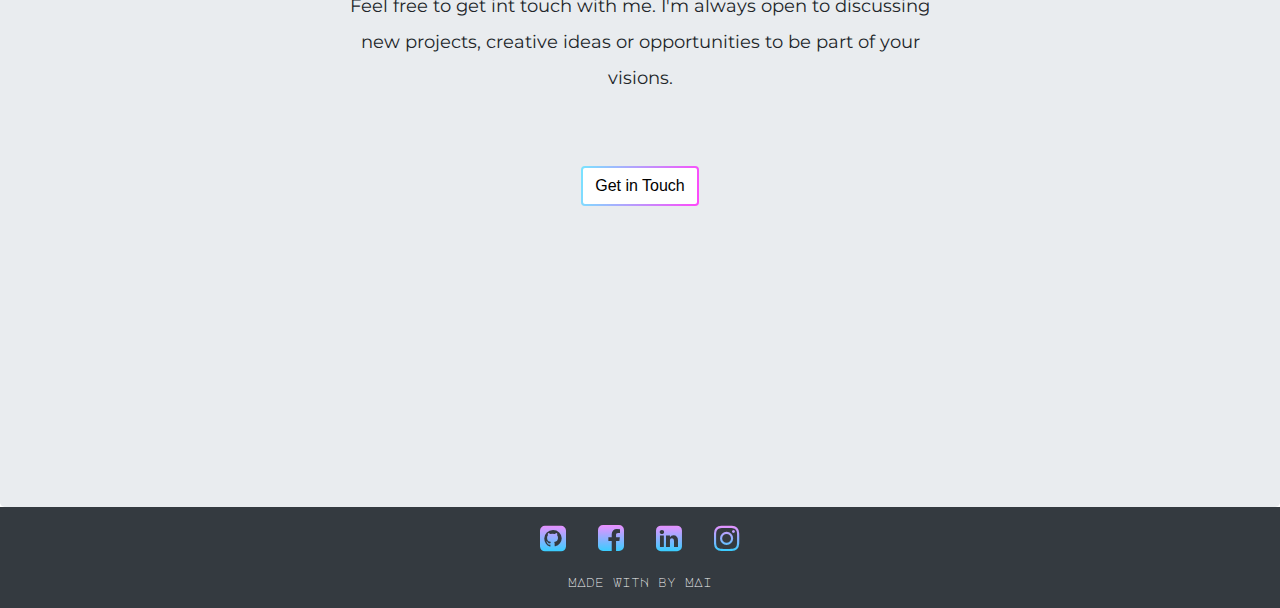
==== commit b8d535ab: "delete uncommented code" ====
--- a/index.html
+++ b/index.html
@@ -32,7 +32,7 @@
       <div class="collapse navbar-collapse" id="navbarNavAltMarkup">
         <ul class="navbar-nav ml-auto">
           <li class="nav-item links">
-            <a class="nav-link" href="#">Home</a>
+            <a class="nav-link" href="#home">Home</a>
           </li>
           <li class="nav-item links">
             <a class="nav-link" href="#about">About</a>
@@ -305,13 +305,13 @@
           font-size: 12px;">
       MAde WitH <span class="iconify heart" data-icon="fa:heart"></span> by MAi
     </p>
-    <a href="#">
+    <!-- <a href="#">
         <span 
             class="iconify point-up" 
             data-icon="emojione:index-pointing-up" 
             data-inline="false">
         </span>
-    </a>
+    </a> -->
   </div>
 
 
--- a/css/style.css
+++ b/css/style.css
@@ -5,7 +5,6 @@
 @import "./darkmode.css";
 @import "./footer.css";
 @import "./loading.css";
-@import "./responsive.css";
 
 body::-webkit-scrollbar {
     width: .5em;
@@ -85,7 +84,7 @@
 }
 
 .intro {
-    font-size: 18px;
+    font-size: 1em;
     line-height: 32px;
     font-family: 'Montserrat', cursive;
     margin-bottom: 75px;
@@ -123,36 +122,28 @@
     padding: 12px 24px;
     word-wrap: break-word;
     position: relative;
-    left: 75px;
+    left: 55px;
    
 }
 
 .navbar-brand {
     font-family: 'Major Mono Display', cursive;
-    /* font-weight: bold;
-    background: -webkit-linear-gradient(#e0eafc, #cfdef3);  */
-    /* background: -webkit-linear-gradient(#c6ffdd, #fbd786, #f7797d);
-    -webkit-background-clip: text;
-    -webkit-text-fill-color: transparent; */
-}
-
-.nav-item {
+    font-weight: bold;
+}
+
+.nav-link {
     font-family: 'Major Mono Display', cursive;
     font-weight: bold;
-    /* background: -webkit-linear-gradient(#e0eafc, #cfdef3);  */
-    /* background: -webkit-linear-gradient(#c6ffdd, #fbd786, #f7797d);
-    -webkit-background-clip: text;
-    -webkit-text-fill-color: transparent; */
 }
 .profile-img {
     border-radius: 50%;
     margin-top: 50px;
-    width: 150px;
-    height: 150px;
+    width: 200px;
+    height: 200px;
     text-align: center;
     margin-bottom: 100px;
     position: relative;
-    left: 140px;
+    left: 120px;
 }
 
 .btn {
@@ -261,7 +252,11 @@
 }
 
 .active {
+    background: #2BD2FF;
     background: -webkit-linear-gradient(#FA8BFF, #2BD2FF, #2BFF88);
+    background: linear-gradient(#FA8BFF, #2BD2FF, #2BFF88);
+    background: -moz-linear-gradient(#FA8BFF, #2BD2FF, #2BFF88);
+    background: -o-linear-gradient(#FA8BFF, #2BD2FF, #2BFF88);
     -webkit-background-clip: text;
     background-clip: text;
     -moz-background-clip: text;
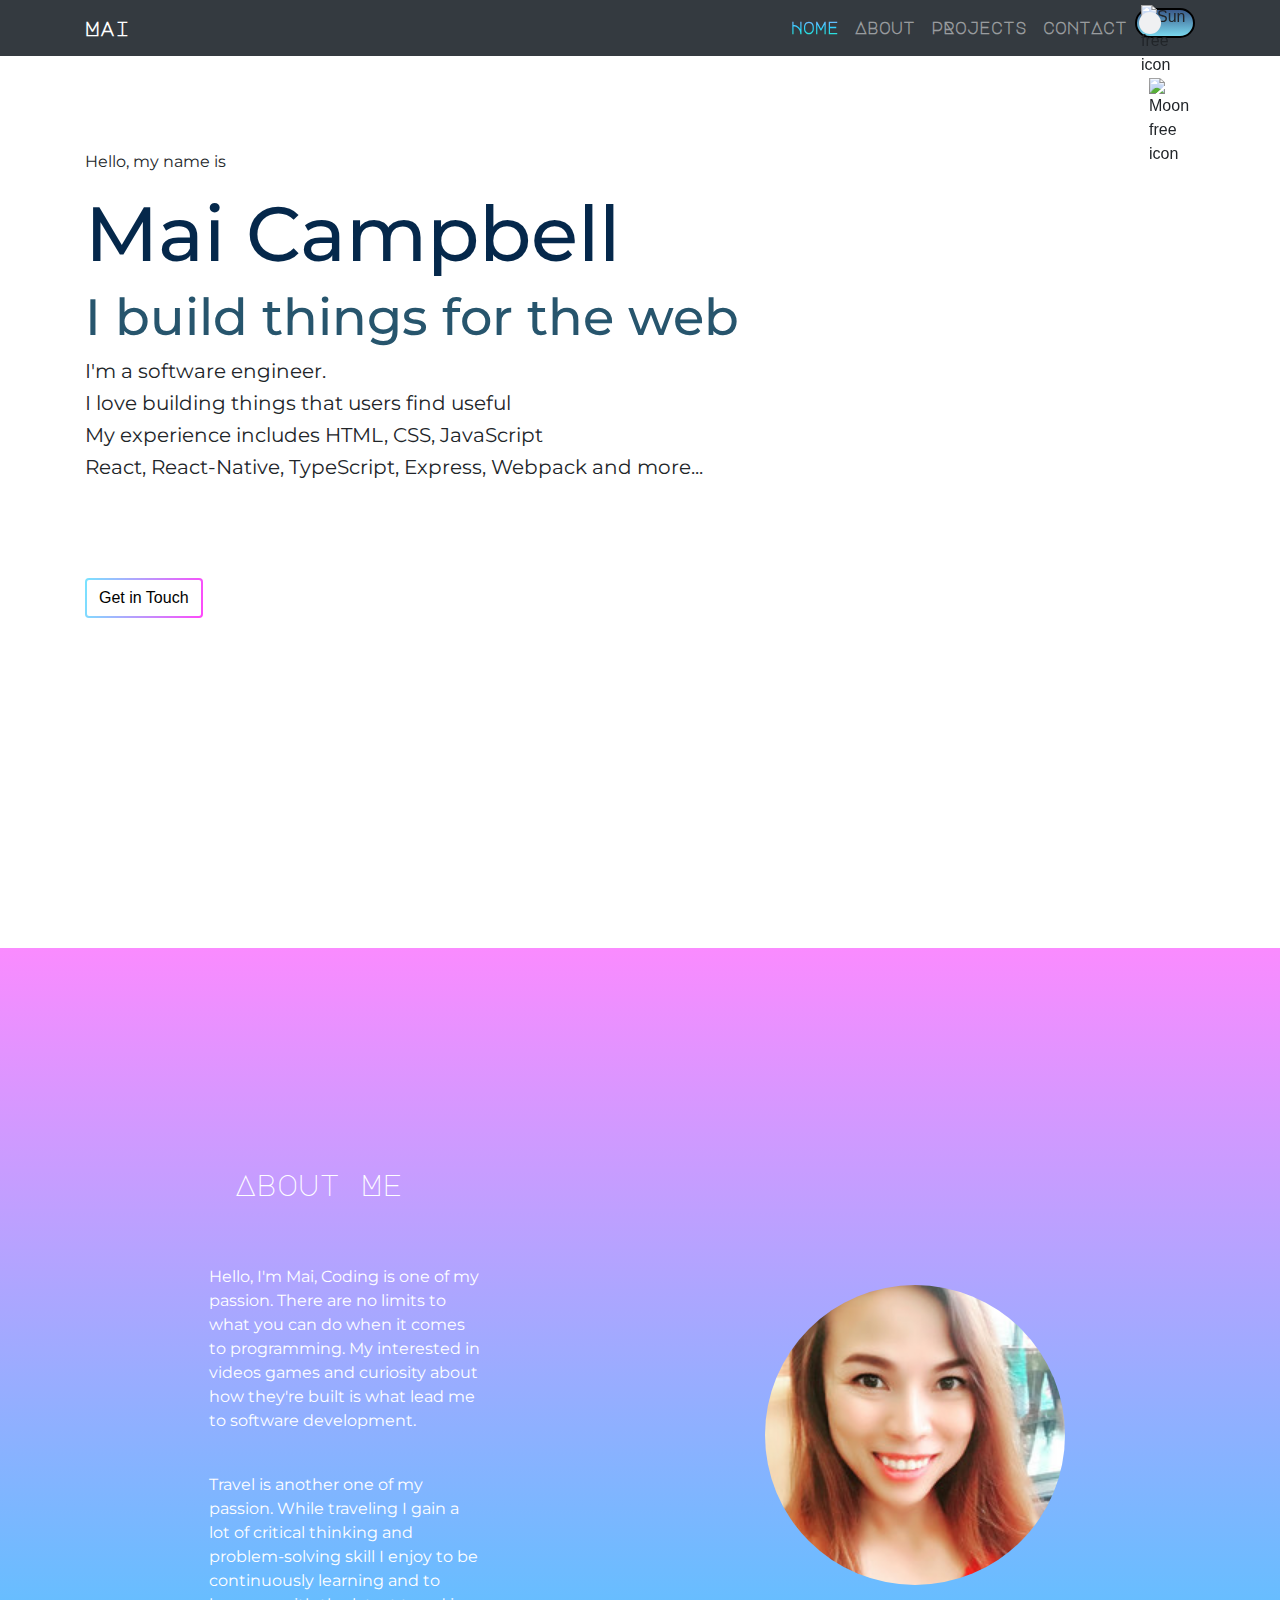
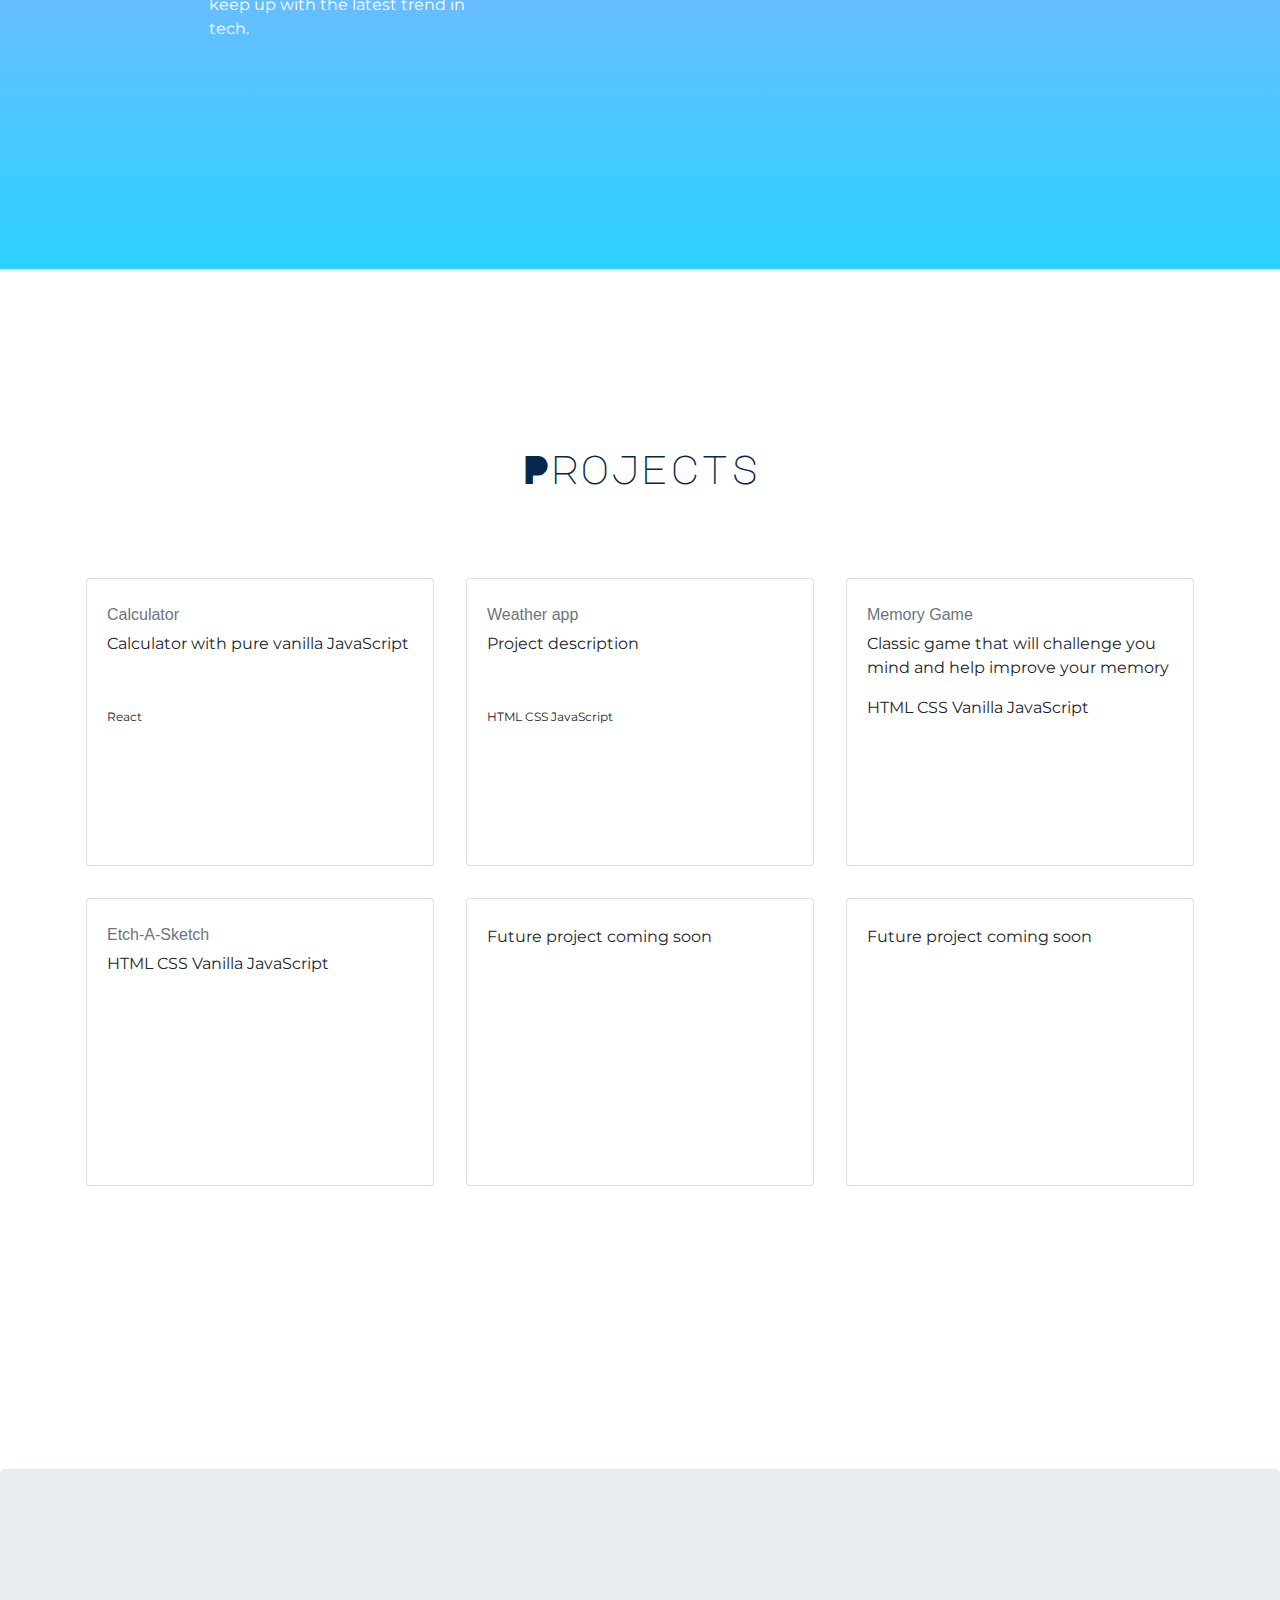
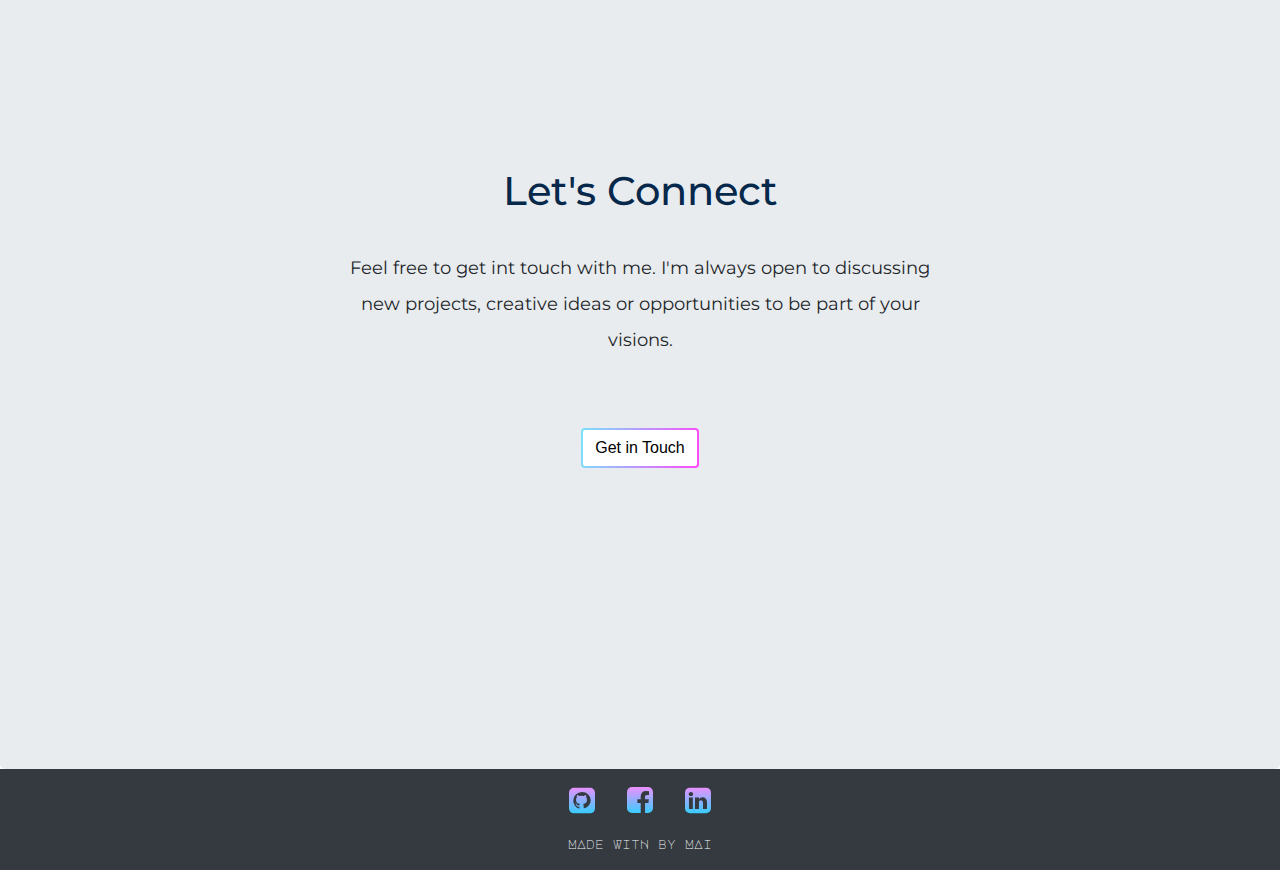
==== commit 1310a14c: "style: adjust responsive design on about section" ====
--- a/index.html
+++ b/index.html
@@ -67,10 +67,10 @@
       <h1 class="name">Mai Campbell</h1>
       <h3 class="bio-text">I build things for the web</h3>
       <p class="intro">
-        I'm aspiring software engineer.<br />
-        I love building things that users loves to use.<br />
-        My goal is to be FullStack Developer because I know<br />
-        how important it is to have a wide knowledge across the stacks..
+        I'm a software engineer.<br />
+        I love building things that users find useful<br />
+        My experience includes HTML, CSS, JavaScript</br>
+        React, React-Native, TypeScript, Express, Webpack and more...
       </p>
         <a class="btn gradient contact-btn" href="mailto:mai.campbell@outlook.com" role="button">Get in Touch</a>
     </div>
@@ -291,12 +291,12 @@
             </div>
           </a>
         </li>
-        <li class="nav-item">
+        <!-- <li class="nav-item">
             <div class="social_icon">
               <a class="nav-link" href="#" target="__blank"><i class="fa fa-instagram"></i></a>
             </div>
           </a>
-        </li>
+        </li> -->
       </ul>
     </nav>
   </footer>
--- a/css/style.css
+++ b/css/style.css
@@ -1,494 +1,467 @@
-@import url('https://fonts.googleapis.com/css?family=Montserrat&display=swap');
-@import url('https://fonts.googleapis.com/css?family=Major+Mono+Display&display=swap');
-@import url('https://fonts.googleapis.com/css?family=Work+Sans&display=swap');
+@import url("https://fonts.googleapis.com/css?family=Montserrat&display=swap");
+@import url("https://fonts.googleapis.com/css?family=Major+Mono+Display&display=swap");
+@import url("https://fonts.googleapis.com/css?family=Work+Sans&display=swap");
 @import "./toggle.css";
 @import "./darkmode.css";
 @import "./footer.css";
 @import "./loading.css";
 
 body::-webkit-scrollbar {
-    width: .5em;
+  width: 0.5em;
 }
 
 body::-webkit-scrollbar-thumb {
-    border-radius: 10px; 
+  border-radius: 10px;
 }
 
 body::-webkit-scrollbar-track {
-    -webkit-box-shadow: inset 0 0 6px rgba(0,0,0,0.3);
-    box-shadow: inset 0 0 6px rgba(0,0,0,0.3);
-    
+  -webkit-box-shadow: inset 0 0 6px rgba(0, 0, 0, 0.3);
+  box-shadow: inset 0 0 6px rgba(0, 0, 0, 0.3);
 }
 
 body::-webkit-scrollbar-thumb {
-    background-image:  linear-gradient(#FA8BFF, #2BD2FF);
-}
-
-html, body {
-    margin: 0;
-    padding: 0;
-    box-sizing: border-box;
-    width: 100%;
-    overflow-x: hidden;
-    overflow-y: scroll;
-    scroll-behavior: smooth;
-}
-
+  background-image: linear-gradient(#fa8bff, #2bd2ff);
+}
+
+html,
+body {
+  margin: 0;
+  padding: 0;
+  box-sizing: border-box;
+  width: 100%;
+  overflow-x: hidden;
+  overflow-y: scroll;
+  scroll-behavior: smooth;
+}
 
 /*end of loader section */
 
-.section { 
-    height: 100vh; 
+.section {
+  height: 100vh;
 }
 
 #particles-js {
-    position: absolute;
-    width: 100%;
-    height: 100%;
-    background-repeat: no-repeat;
-    background-size: cover; 
-    background-position: 50% 50%; 
- } 
-
- canvas {
-    display: block;
+  position: absolute;
+  width: 100%;
+  height: 100%;
+  background-repeat: no-repeat;
+  background-size: cover;
+  background-position: 50% 50%;
+}
+
+canvas {
+  display: block;
 }
 
 .main-section {
-    margin-top: 150px;
-    margin-bottom: 100px;
+  margin-top: 150px;
+  margin-bottom: 100px;
 }
 
 .hello {
-    font-size: 16px;
-  
+  font-size: 16px;
 }
 
 h1 {
-    font-size: 10vw;
-    line-height: 88px;
-    font-family: 'Montserrat', cursive;
-    color: #05284b;
+  font-size: 10vw;
+  line-height: 88px;
+  font-family: "Montserrat", cursive;
+  color: #05284b;
 }
 
 .name {
-    font-size: 10vw;
-    line-height: 88px;
-    font-family: 'Montserrat', cursive;
+  font-size: 10vw;
+  line-height: 88px;
+  font-family: "Montserrat", cursive;
 }
 
 .bio-text {
-    font-size: 7vw;
-    font-family: 'Montserrat', cursive;
-    color: #27556d;
+  font-size: 7vw;
+  font-family: "Montserrat", cursive;
+  color: #27556d;
 }
 
 .intro {
-    font-size: 1em;
-    line-height: 32px;
-    font-family: 'Montserrat', cursive;
-    margin-bottom: 75px;
+  font-size: 1em;
+  line-height: 32px;
+  font-family: "Montserrat", cursive;
+  margin-bottom: 75px;
 }
 
 .contact-btn {
-    margin-bottom: 100px;
+  margin-bottom: 100px;
 }
 
 .about {
-    margin: 120px 0 50px 0; 
-    position: relative; 
-    left: 120px;
-    font-size: 1.8em;
-    font-family: 'Major Mono Display', -apple-system, BlinkMacSystemFont, 'Segoe UI', Roboto, Oxygen, Ubuntu, Cantarell, 'Open Sans', 'Helvetica Neue', sans-serif;
+  margin: 120px 0 50px 0;
+  position: relative;
+  left: 110px;
+  font-size: 1.8em;
+  font-family: "Major Mono Display", -apple-system, BlinkMacSystemFont,
+    "Segoe UI", Roboto, Oxygen, Ubuntu, Cantarell, "Open Sans", "Helvetica Neue",
+    sans-serif;
 }
 
 .about-section {
-    /* height: 100%; */
-    min-height: 100vh;
-    width: 100%;
-    /* margin-top: 200px; 
-    margin-bottom: 100px; */
-    padding-top: 100px;
-    /* padding-bottom: -100px; */
-    color: white;
-    background: -webkit-linear-gradient(#FA8BFF, #2BD2FF);
-    /* -webkit-background-clip: text;
+  height: 100%;
+  min-height: 100vh;
+  width: 100%;
+  margin-top: 300px; 
+  margin-bottom: 100px;
+  padding-top: 100px;
+  /* padding-bottom: -100px; */
+  color: white;
+  background: -webkit-linear-gradient(#fa8bff, #2bd2ff);
+  /* -webkit-background-clip: text;
     -webkit-text-fill-color: transparent;
    */
 }
 
 .bio {
+  font-size: 1em;
+  padding: 12px 24px;
+  word-wrap: break-word;
+  position: relative;
+  left: 55px;
+}
+
+.navbar-brand {
+  font-family: "Major Mono Display", cursive;
+  font-weight: bold;
+}
+
+.nav-link {
+  font-family: "Major Mono Display", cursive;
+  font-weight: bold;
+}
+.profile-img {
+  border-radius: 50%;
+  margin-top: 50px;
+  width: 200px;
+  height: 200px;
+  text-align: center;
+  margin-bottom: 100px;
+  position: relative;
+  left: 100px;
+}
+
+.btn {
+  margin-top: 100x;
+}
+
+.heart {
+  color: red;
+  font-size: 14px;
+}
+
+.social-icon {
+  font-size: 40px;
+}
+
+p {
+  font-family: "Montserrat", sans-serif;
+}
+
+.portfolio {
+  height: 100vh;
+}
+
+/*projects section*/
+.projects-section {
+  min-height: 100vh;
+  /* margin-top: 100px; */
+  margin-bottom: 200px;
+  line-height: 1.5;
+}
+
+.project {
+  font-size: 45px;
+  padding-top: 75px;
+  margin-bottom: 70px;
+}
+
+.file-icon {
+  font-size: 40px;
+  margin-top: 20px;
+}
+.github-icon {
+  color: #fa8bff;
+  font-size: 24px;
+}
+
+.new-window-icon {
+  font-size: 24px;
+  color: #2bd2ff;
+}
+
+.technologies {
+  font-size: 12px;
+}
+
+.gradient {
+  box-shadow: 0 0 6px 0 rgba(157, 96, 212, 0.5);
+  border: solid 3px transparent;
+  background-image: linear-gradient(
+      rgba(255, 255, 255, 0),
+      rgba(255, 255, 255, 0)
+    ),
+    linear-gradient(101deg, #78e4ff, #ff48fa);
+  background-origin: border-box;
+  background-clip: content-box, border-box;
+  box-shadow: 5px 1000px 1px #fff inset;
+}
+
+.btn {
+  position: relative;
+  z-index: 999;
+  border: 2px solid transparent !important;
+}
+
+.gradient:hover {
+  box-shadow: none;
+  color: white !important;
+  cursor: pointer;
+  -webkit-animation-name: pulse;
+  animation-name: pulse;
+  animation-duration: 1s;
+  animation-timing-function: ease;
+  animation-delay: 0s;
+  animation-iteration-count: 1;
+  animation-direction: normal;
+  animation-fill-mode: none;
+}
+
+.contact-btn:hover {
+  list-style-type: none;
+  color: white;
+}
+
+@keyframes pulse {
+  from {
+    -webkit-transform: scale3d(1, 1, 1);
+    transform: scale3d(1, 1, 1);
+  }
+
+  50% {
+    -webkit-transform: scale3d(1.05, 1.05, 1.05);
+    transform: scale3d(1.05, 1.05, 1.05);
+  }
+
+  to {
+    -webkit-transform: scale3d(1, 1, 1);
+    transform: scale3d(1, 1, 1);
+  }
+}
+
+.active {
+  background: #2bd2ff;
+  background: -webkit-linear-gradient(#fa8bff, #2bd2ff, #2bff88);
+  background: linear-gradient(#fa8bff, #2bd2ff, #2bff88);
+  background: -moz-linear-gradient(#fa8bff, #2bd2ff, #2bff88);
+  background: -o-linear-gradient(#fa8bff, #2bd2ff, #2bff88);
+  -webkit-background-clip: text;
+  background-clip: text;
+  -moz-background-clip: text;
+  -webkit-text-fill-color: transparent;
+}
+
+.social_icon a i {
+  font-size: 30px;
+  background: -moz-linear-gradient(#fa8bff, #2bd2ff);
+  background: -webkit-linear-gradient(#fa8bff, #2bd2ff);
+  background: linear-gradient(#fa8bff, #2bd2ff);
+  -webkit-background-clip: text;
+  -moz-background-clip: text;
+  background-clip: text;
+  -webkit-text-fill-color: transparent;
+}
+
+.social_icon:hover {
+  cursor: pointer;
+  -webkit-animation-name: pulse;
+  animation-name: pulse;
+  animation-duration: 1s;
+  animation-timing-function: ease;
+  animation-delay: 0s;
+  animation-iteration-count: 1;
+  animation-direction: normal;
+  animation-fill-mode: none;
+}
+
+@media (max-width: 320px) {
+  .name {
+    font-size: 2em;
+  }
+  .bio-text {
+    font-size: 10vw;
+    line-height: 60px;
+  }
+
+  .profile-img {
+    margin-left: 40px;
+  }
+}
+@media (min-width: 411px) {
+  .connect-text {
+    margin-top: 250px;
+  }
+}
+
+@media (min-width: 600px) {
+  .name {
+    font-size: 10vw;
+  }
+  .bio-text {
+    font-size: 6vw;
+  }
+  .bio {
+    font-size: 2.5vw;
+  }
+  .intro {
+    font-size: 17px;
+  }
+  .profile-img {
+    margin-left: 50px;
+  }
+  .social-icon {
+    font-size: 6vw;
+  }
+  .project {
+    font-size: 7vw;
+  }
+  .connect-description {
+    width: 560px;
+  }
+}
+
+@media (min-width: 736px) {
+  .name {
+    font-size: 9vw;
+  }
+  .bio-text {
+    font-size: 6vw;
+  }
+  .intro {
+    font-size: VW;
+  }
+  .social-icon {
+    font-size: 5vw;
+  }
+  .project {
+    font-size: 5vw;
+  }
+}
+
+@media (min-width: 824px) {
+  .bio {
     font-size: 1em;
-    padding: 12px 24px;
-    word-wrap: break-word;
-    position: relative;
-    left: 55px;
-   
-}
-
-.navbar-brand {
-    font-family: 'Major Mono Display', cursive;
-    font-weight: bold;
-}
-
-.nav-link {
-    font-family: 'Major Mono Display', cursive;
-    font-weight: bold;
-}
-.profile-img {
-    border-radius: 50%;
-    margin-top: 50px;
-    width: 200px;
-    height: 200px;
+    left: 20px;
+  }
+  .about {
+    left: 20px;
+  }
+  .profile-img {
+    top: -110%;
+    left: 380px;
+    width: 225px;
+    height: 225px;
+  }
+}
+
+@media (min-width: 933px) {
+  .bio-text {
+    font-size: 4vw;
+  }
+}
+@media (min-width: 992px) {
+  .name {
+    font-size: 6vw;
+  }
+  .bio-text {
+    font-size: 4vw;
+  }
+  .intro {
+    font-size: 20px;
+  }
+  .bubble {
+    top: 43.5%;
+    left: 50.7%;
+  }
+  .social-icon {
+    font-size: 4vw;
+  }
+  .project {
+    font-size: 5vw;
+  }
+  .bio {
+    left: 10%;
+  }
+  .about {
+    left: -30px;
+  }
+  .profile-img {
+    width: 225px;
+    height: 225px;
+    top: -120%;
+    margin-left: 150px;
+  }
+}
+
+@media (min-width: 1024px) {
+  .connect-text {
+    font-size: 40px;
+  }
+  .connect-description {
+    width: 580px;
+    font-size: 14px;
     text-align: center;
-    margin-bottom: 100px;
-    position: relative;
-    left: 120px;
-}
-
-.btn {
-    margin-top: 100x;
-}
-
-.heart {
-    color: red;
-    font-size: 14px;
-}
-
-.social-icon {
-    font-size: 40px;
-}
-
-p {
-    font-family: 'Montserrat', sans-serif;
-}
-
-.portfolio {
-    height: 100vh;
-}
-
-
-/*projects section*/
-.projects-section{
-    min-height: 100vh;
-    /* margin-top: 100px; */
-    margin-bottom: 200px;
-    line-height: 1.5;
-}
-
-.project {
-    font-size: 45px;
-    padding-top: 75px;
-    margin-bottom: 70px;
-}
-
-.file-icon {
-    font-size: 40px;
+  }
+  .contact-btn {
     margin-top: 20px;
-}
-.github-icon {
-   color: #FA8BFF;
-   font-size: 24px;
-}
-
-.new-window-icon {
-    font-size: 24px;
-    color: #2BD2FF;
-}
-
-.technologies {
-    font-size: 12px;
-}
-
-  .gradient {
-    box-shadow: 0 0 6px 0 rgba(157, 96, 212, 0.5);
-    border: solid 3px transparent;
-    background-image: linear-gradient(rgba(255, 255, 255, 0), rgba(255, 255, 255, 0)), linear-gradient(101deg, #78e4ff, #ff48fa);
-    background-origin: border-box;
-    background-clip: content-box, border-box;
-    box-shadow: 5px 1000px 1px #fff inset;
-   }
-
-  .btn {
-    position: relative;
-    z-index: 999;
-    border: 2px solid transparent !important;
-  }
-
-.gradient:hover {
-    box-shadow: none;
-    color: white !important;
-    cursor: pointer;
-    -webkit-animation-name: pulse;
-    animation-name: pulse;
-    animation-duration: 1s;
-    animation-timing-function: ease;
-    animation-delay: 0s;
-    animation-iteration-count: 1;
-    animation-direction: normal;
-    animation-fill-mode: none;
-}
-
-.contact-btn:hover{
-    list-style-type: none;
-    color: white;
-}
-
-@keyframes pulse {
-    from {
-        -webkit-transform: scale3d(1, 1, 1);
-        transform: scale3d(1, 1, 1);
-    }
-
-    50% {
-        -webkit-transform: scale3d(1.05, 1.05, 1.05);
-        transform: scale3d(1.05, 1.05, 1.05);
-    }
-
-    to {
-        -webkit-transform: scale3d(1, 1, 1);
-        transform: scale3d(1, 1, 1);
-    }
-}
-
-.active {
-    background: #2BD2FF;
-    background: -webkit-linear-gradient(#FA8BFF, #2BD2FF, #2BFF88);
-    background: linear-gradient(#FA8BFF, #2BD2FF, #2BFF88);
-    background: -moz-linear-gradient(#FA8BFF, #2BD2FF, #2BFF88);
-    background: -o-linear-gradient(#FA8BFF, #2BD2FF, #2BFF88);
-    -webkit-background-clip: text;
-    background-clip: text;
-    -moz-background-clip: text;
-    -webkit-text-fill-color: transparent;
-}
-
-
-.social_icon a i{
-    font-size: 30px;      
-    background: -moz-linear-gradient(#FA8BFF, #2BD2FF);
-    background: -webkit-linear-gradient(#FA8BFF, #2BD2FF);
-    background: linear-gradient(#FA8BFF, #2BD2FF);
-    -webkit-background-clip: text;
-    -moz-background-clip: text;
-    background-clip: text;
-   -webkit-text-fill-color:transparent;
-   }
-
-   .social_icon:hover {
-    cursor: pointer;
-    -webkit-animation-name: pulse;
-    animation-name: pulse;
-    animation-duration: 1s;
-    animation-timing-function: ease;
-    animation-delay: 0s;
-    animation-iteration-count: 1;
-    animation-direction: normal;
-    animation-fill-mode: none;
-   }
-
-   @media (max-width: 320px) {
-    .name {
-        font-size: 2em;
-    }
-    .bio-text {
-        font-size: 10vw;
-        line-height: 60px;
-    }
-
-    .profile-img {
-        margin-left: 40px;
-    }
-
-}
-@media (min-width: 411px) {
-    .connect-text {
-        margin-top: 250px;
-    }
-}
-
-@media (min-width: 600px) { 
-    .name {
-        font-size: 10vw;
-    }
-    .bio-text {
-        font-size: 6VW;
-    }
-    .bio {
-        font-size: 3vw;
-    }
-    .intro {
-        font-size: 17px;
-    }
-    .profile-img {
-      margin-left: 140px;
-    }
-    .social-icon {
-        font-size: 6vw;
-    }
-    .project {
-        font-size: 7vw;
-    }
-    .connect-description {
-        width: 560px;
-    }
-}
-
-@media (min-width: 633px) {
-    .about {
-        left: 160px;
-    }
-    .bio {
-        font-size: 3vw;
-    }
-    .profile-img {
-        left: 10px;
-        width: 180px;
-        height: 180px;
-    }
-}
-
-
-@media (min-width: 736px) {
-    .name {
-        font-size: 9vw;
-    }
-    .bio-text {
-        font-size: 6vw;
-    }
-    .intro {
-        font-size: VW;
-    }
-    .social-icon {
-        font-size: 5vw;
-    }
-    .project {
-        font-size: 5vw;
-    }
-    .bubble {
-        left: 51.1%;
-        top: 48.5%
-    }
-}
-
-@media (min-width: 824px) {
-    .bio {
-        font-size: 1.2em;
-        left: 20px;
-    }
-    .about {
-        left: 20px;
-    }
-    .profile-img {
-        top: -120%;
-        left: 280px;
-        width: 225px;
-        height: 225px;
-    }
-}
-
-
-@media (min-width: 933px) {
-    .bio-text{
-        font-size: 4vw;
-    }
-    .about {
-        left: -50px;
-    }
-    .bio {
-        left: -60px;
-        font-size: 1.2em;
-    }
-    .profile-img{
-        width: 250px;
-        height: 250px;
-        position: relative;
-        top: -120%;
-        left: 40%;
-    }
-}
-@media (min-width: 992px) {
-    .name {
-        font-size: 6vw;
-    }
-    .bio-text {
-        font-size: 4vw;
-    }
-    .intro {
-        font-size: 20px;
-    }
-  
-    .bubble {
-        top: 48.5%;
-        left: 50.7%;
-    }
-    .social-icon {
-        font-size: 4vw;
-    }
-    .project {
-        font-size: 5vw;
-    }
-    .bio {
-        left: 10%;
-    }
-    .about {
-        left: 10px;
-    }
-}
-
-@media (min-width: 1024px) {
-    .connect-text {
-        font-size: 40px;
-    }
-    .connect-description {
-        width: 580px;
-        font-size: 14px;
-        text-align: center;
-    }
-    .contact-btn {
-        margin-top: 20px;
-        margin-bottom: 30px;
-    }
-    .profile-img {
-        left: 48.3%;
-    }
-}
-
-
-@media (min-width: 1200px) {
-    .name{
-        font-size: 6vw;
-    }
-    .bio-text {
-        font-size: 4vw;
-    }
-    .intro {
-        font-size: 20px;
-    }
-    .social-icon {
-        font-size: 3vw;
-    }
-    .project {
-        font-size: 5vw;
-    }
-    .connect-description {
-        width: 580px;
-        font-size: 18px;
-        text-align: center;
-    }
-    .about {
-        left: 190px;
-    }
-    .bio {
-        left: 100px;
-    }
-    .profile-img {
-        left: -15%;
-        top: 30%;
-        width: 300px;
-        height: 300px;
-    }
-    .about-section {
-        padding-bottom: 200px;
-    }
-} 
+    margin-bottom: 30px;
+  }
+}
+
+@media screen and (min-width: 1200px) {
+  .name {
+    font-size: 6vw;
+  }
+  .bio-text {
+    font-size: 4vw;
+  }
+  .intro {
+    font-size: 20px;
+  }
+  .social-icon {
+    font-size: 3vw;
+  }
+  .project {
+    font-size: 5vw;
+  }
+  .connect-description {
+    width: 580px;
+    font-size: 18px;
+    text-align: center;
+  }
+  .about {
+    left: 150px;
+  }
+  .bio {
+    left: 100px;
+  }
+  .profile-img {
+    left: -15%;
+    top: 30%;
+    width: 300px;
+    height: 300px;
+  }
+  .about-section {
+    padding-bottom: 200px;
+  }
+}
+
+@media screen and (min-width: 1400px) {
+  .bubble {
+    left: 50.5%;
+  }
+}
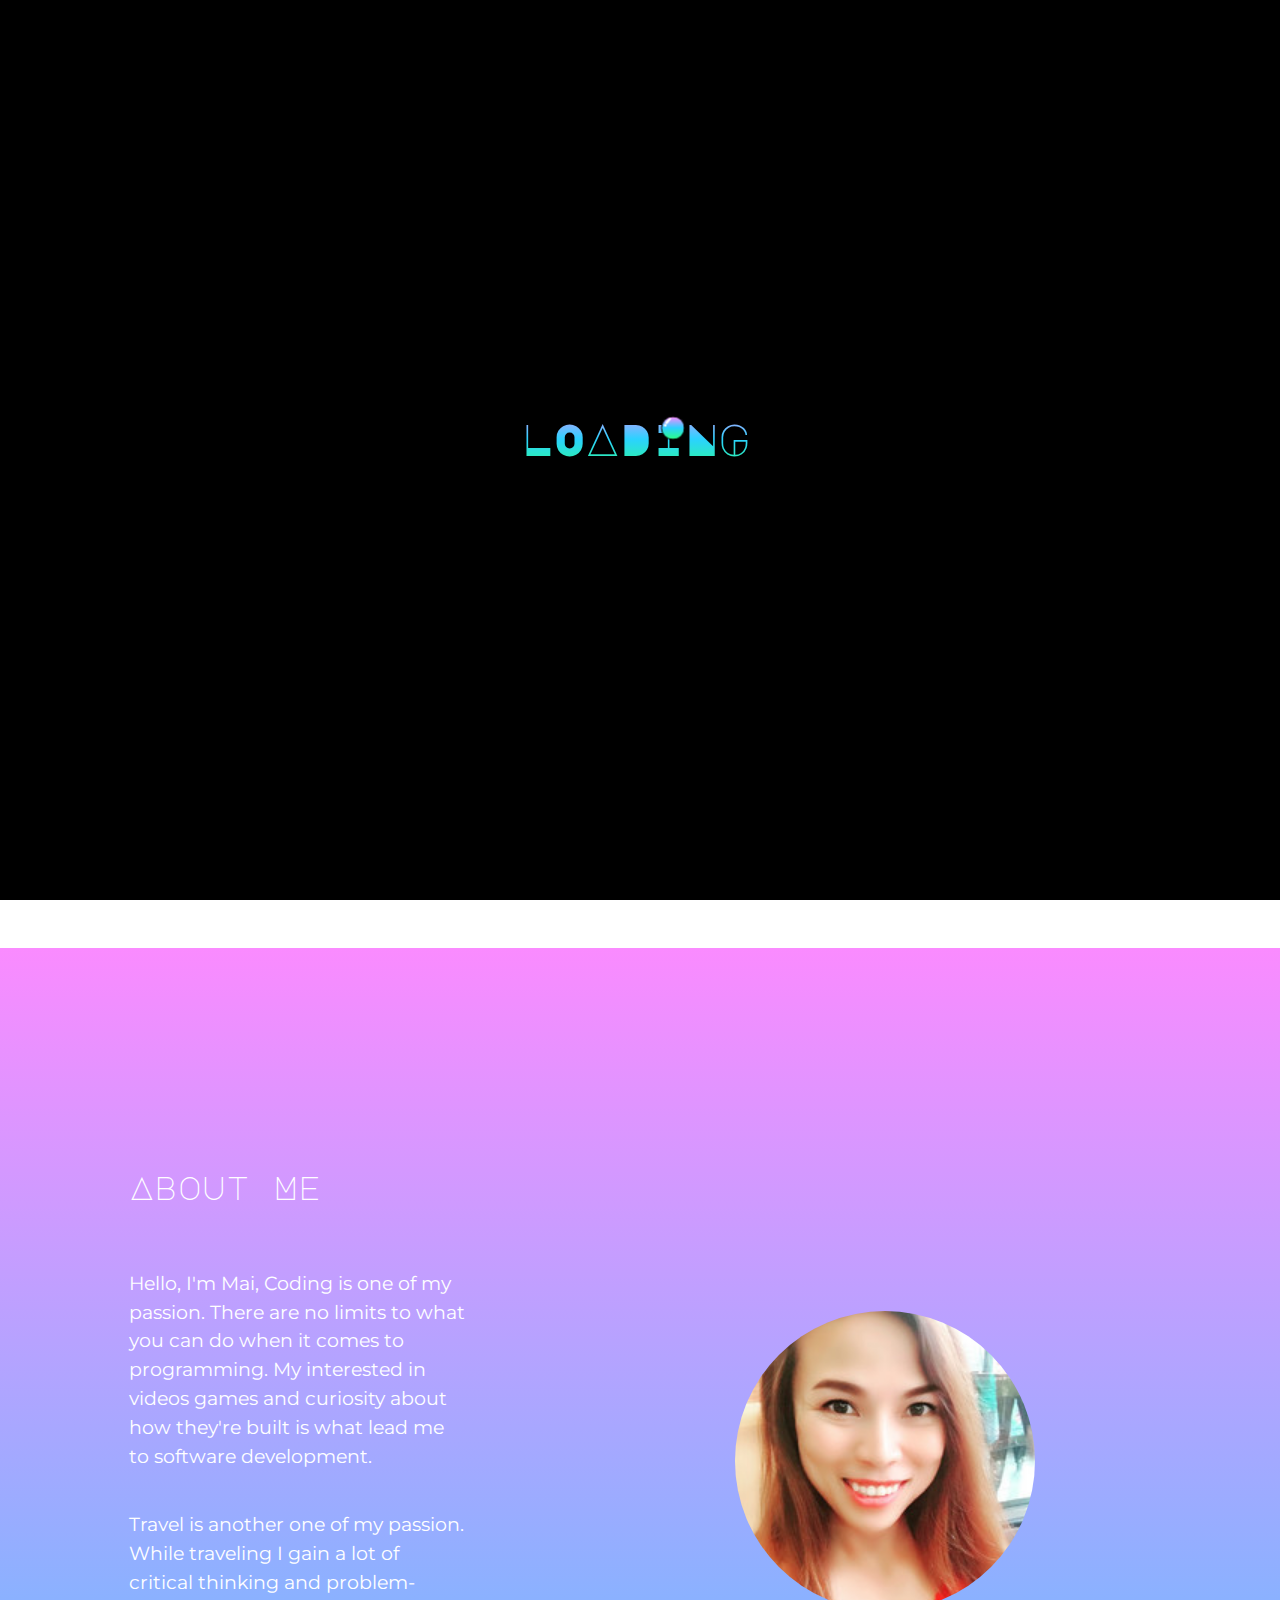
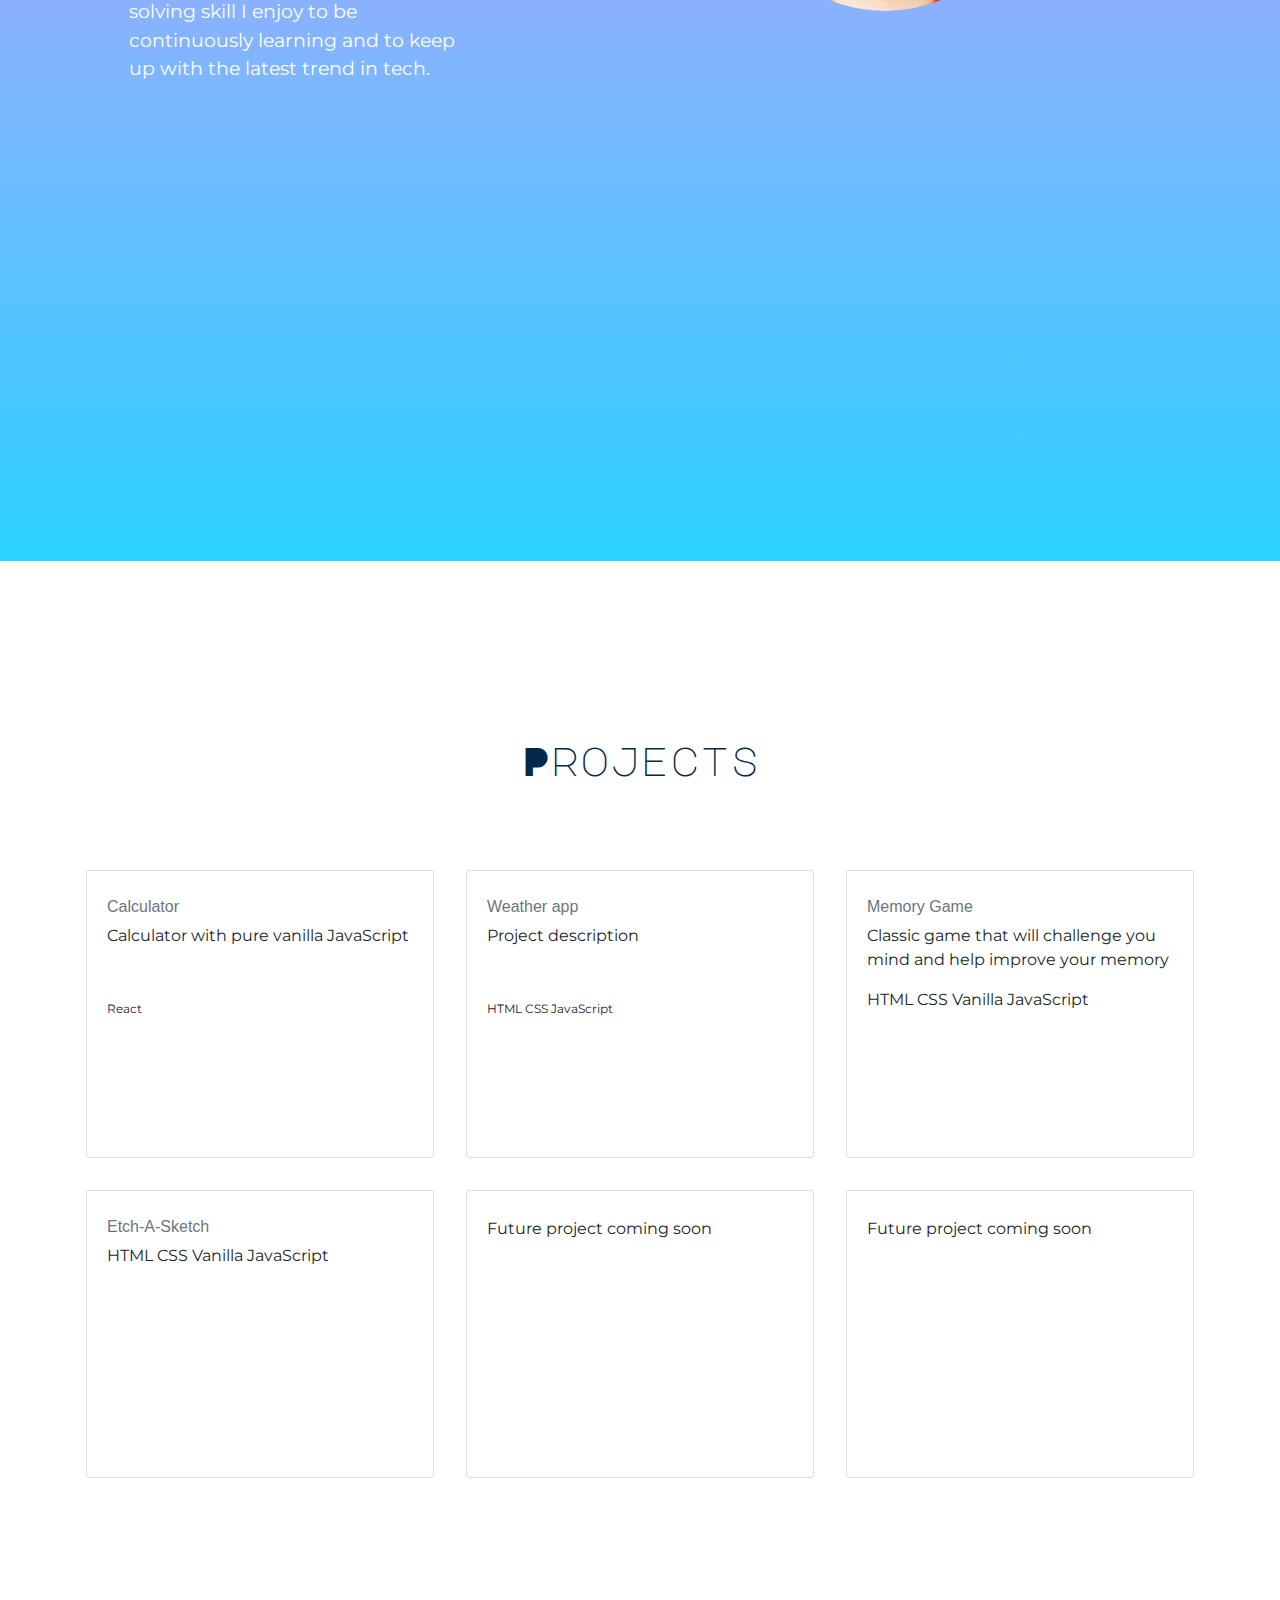
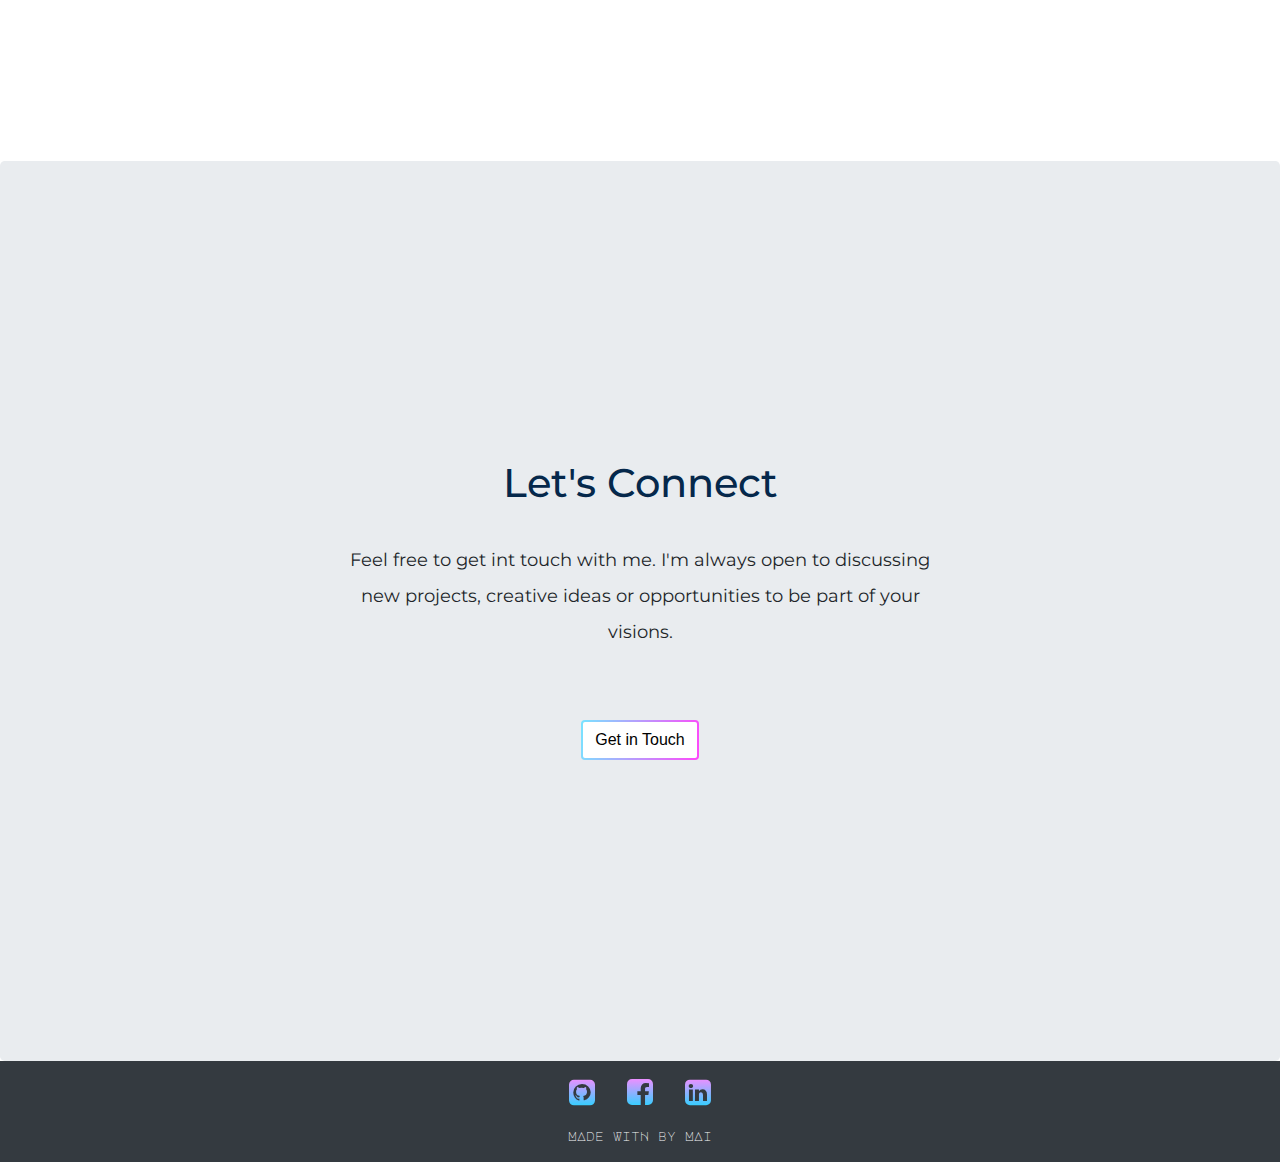
==== commit bee94411: "add social media links to footer section" ====
--- a/index.html
+++ b/index.html
@@ -280,7 +280,7 @@
         </li>
         <li class="nav-item">
             <div class="social_icon">
-              <a class="nav-link "href="https://www.facebook.com/phakarat.jaruprakas?ref=bookmarks" target="_blank"><i class="fa fa-facebook-square"></i></a>
+              <a class="nav-link "href="https://www.facebook.com/phakarat.jaruprakas" target="_blank"><i class="fa fa-facebook-square"></i></a>
             </span>
           </div>
           </a>
--- a/css/style.css
+++ b/css/style.css
@@ -95,7 +95,7 @@
 .about {
   margin: 120px 0 50px 0;
   position: relative;
-  left: 110px;
+  left: 50px;
   font-size: 1.8em;
   font-family: "Major Mono Display", -apple-system, BlinkMacSystemFont,
     "Segoe UI", Roboto, Oxygen, Ubuntu, Cantarell, "Open Sans", "Helvetica Neue",
@@ -121,8 +121,8 @@
   font-size: 1em;
   padding: 12px 24px;
   word-wrap: break-word;
-  position: relative;
-  left: 55px;
+  /* position: relative;
+  left: 15px; */
 }
 
 .navbar-brand {
@@ -142,7 +142,7 @@
   text-align: center;
   margin-bottom: 100px;
   position: relative;
-  left: 100px;
+  left: 60px;
 }
 
 .btn {
@@ -296,14 +296,29 @@
     font-size: 10vw;
     line-height: 60px;
   }
-
-  .profile-img {
-    margin-left: 40px;
-  }
-}
-@media (min-width: 411px) {
+  .profile-img {
+    margin-left: -15px;
+  }
+  .mr-auto {
+    margin-left: -15px !important;
+  }
+}
+
+@media (min-width: 414px) {
   .connect-text {
     margin-top: 250px;
+  }
+  .profile-img {
+    margin-left: 15px;
+  }
+  .mr-auto {
+    margin-left: 20px !important;
+  }
+  .bio {
+    font-size: 1.1rem;
+  }
+  .about {
+    left: 90px;
   }
 }
 
@@ -314,8 +329,11 @@
   .bio-text {
     font-size: 6vw;
   }
+  .about {
+    font-size: 2.2em;
+  }
   .bio {
-    font-size: 2.5vw;
+    font-size: 1.4em;
   }
   .intro {
     font-size: 17px;
@@ -352,13 +370,15 @@
   }
 }
 
-@media (min-width: 824px) {
+ @media screen and (min-width: 768px) {
   .bio {
     font-size: 1em;
-    left: 20px;
+    left: -150px;
+    font-size: 1.2em;
   }
   .about {
-    left: 20px;
+    
+    font-size: 2em;
   }
   .profile-img {
     top: -110%;
@@ -366,6 +386,23 @@
     width: 225px;
     height: 225px;
   }
+} 
+
+@media (min-width: 824px) {
+  .bio {
+    font-size: 1.2em;
+    left: 20px;
+  }
+  .about {
+    left: 70px;
+    font-size: 2em;
+  }
+  .profile-img {
+    top: -110%;
+    left: 380px;
+    width: 225px;
+    height: 225px;
+  }
 }
 
 @media (min-width: 933px) {
@@ -396,9 +433,9 @@
   .bio {
     left: 10%;
   }
-  .about {
-    left: -30px;
-  }
+  /* .about {
+    left: 30px;
+  } */
   .profile-img {
     width: 225px;
     height: 225px;
@@ -420,9 +457,15 @@
     margin-top: 20px;
     margin-bottom: 30px;
   }
+  .about {
+    left: -70px;
+  }
 }
 
 @media screen and (min-width: 1200px) {
+  .about {
+    left: -190px;
+  }
   .name {
     font-size: 6vw;
   }
@@ -443,20 +486,14 @@
     font-size: 18px;
     text-align: center;
   }
-  .about {
-    left: 150px;
-  }
   .bio {
     left: 100px;
   }
   .profile-img {
-    left: -15%;
-    top: 30%;
+    left: 45%;
+    top: -100%;
     width: 300px;
     height: 300px;
-  }
-  .about-section {
-    padding-bottom: 200px;
   }
 }
 
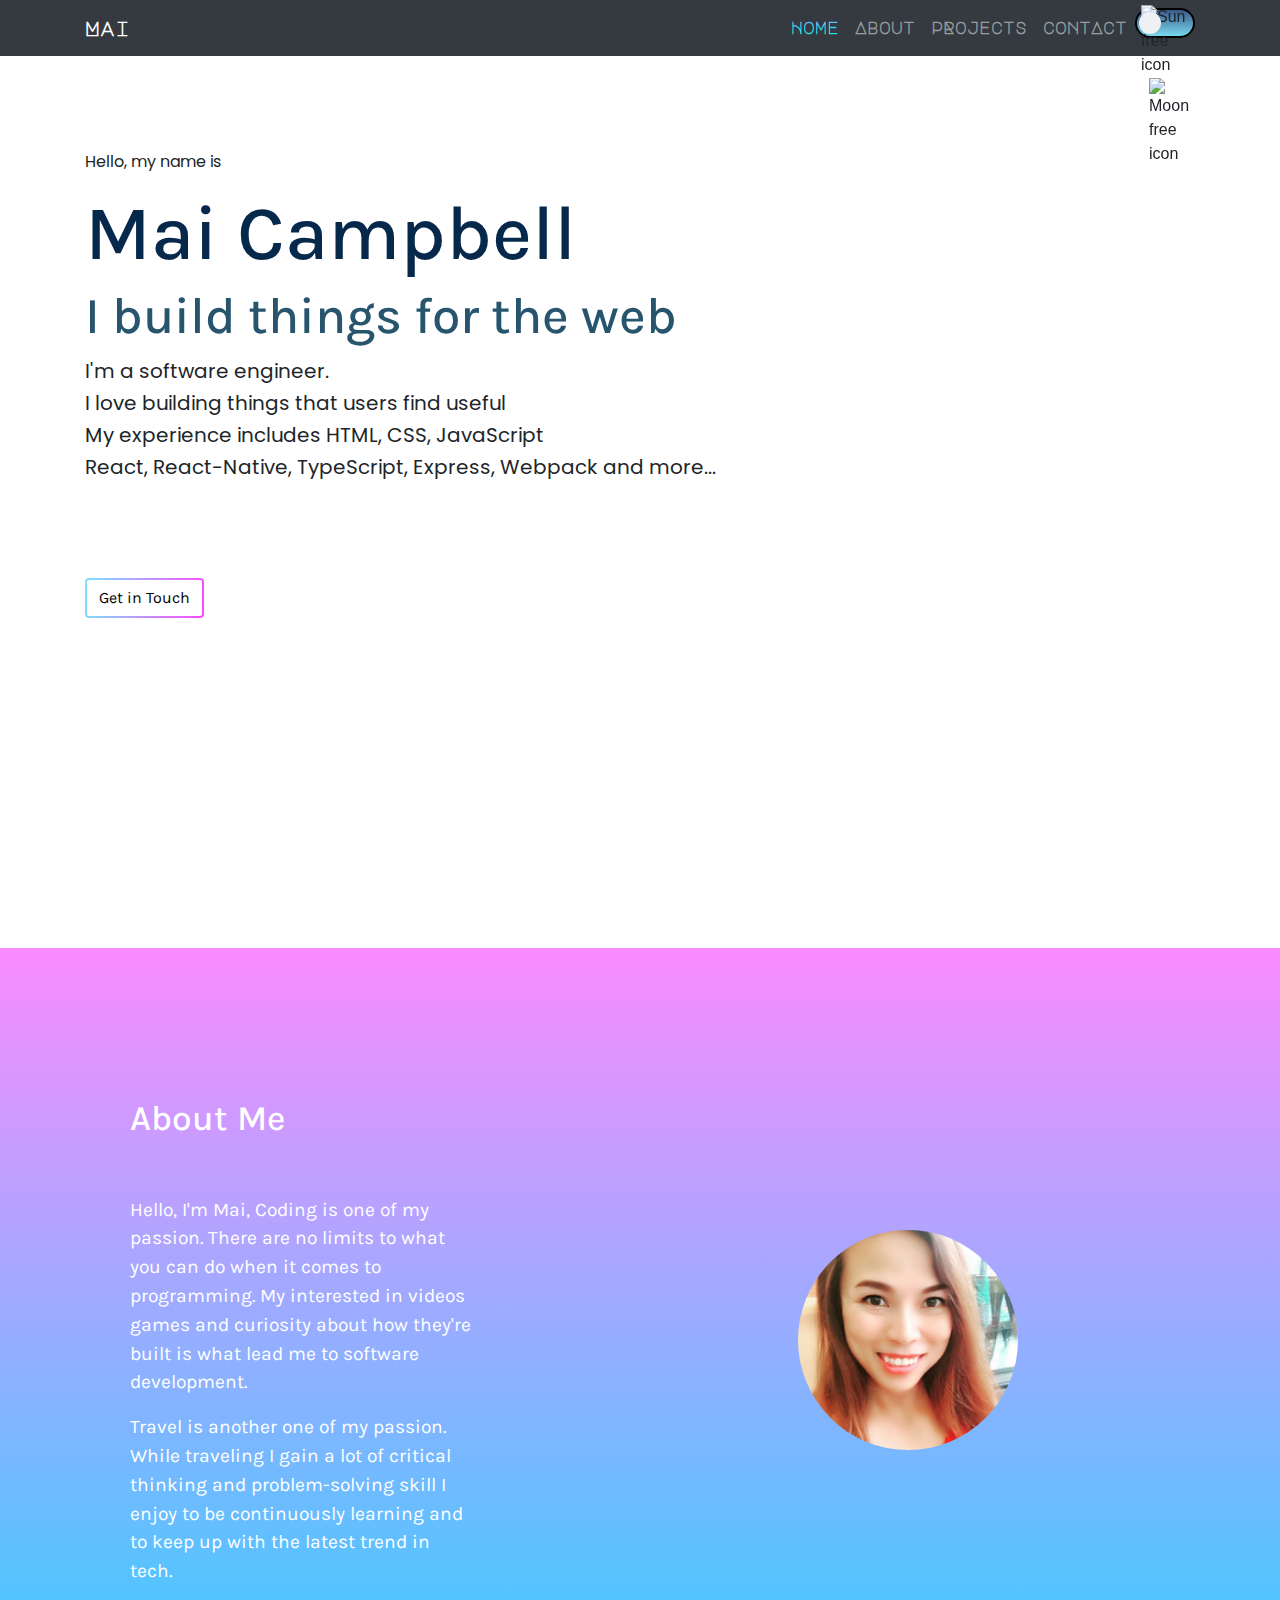
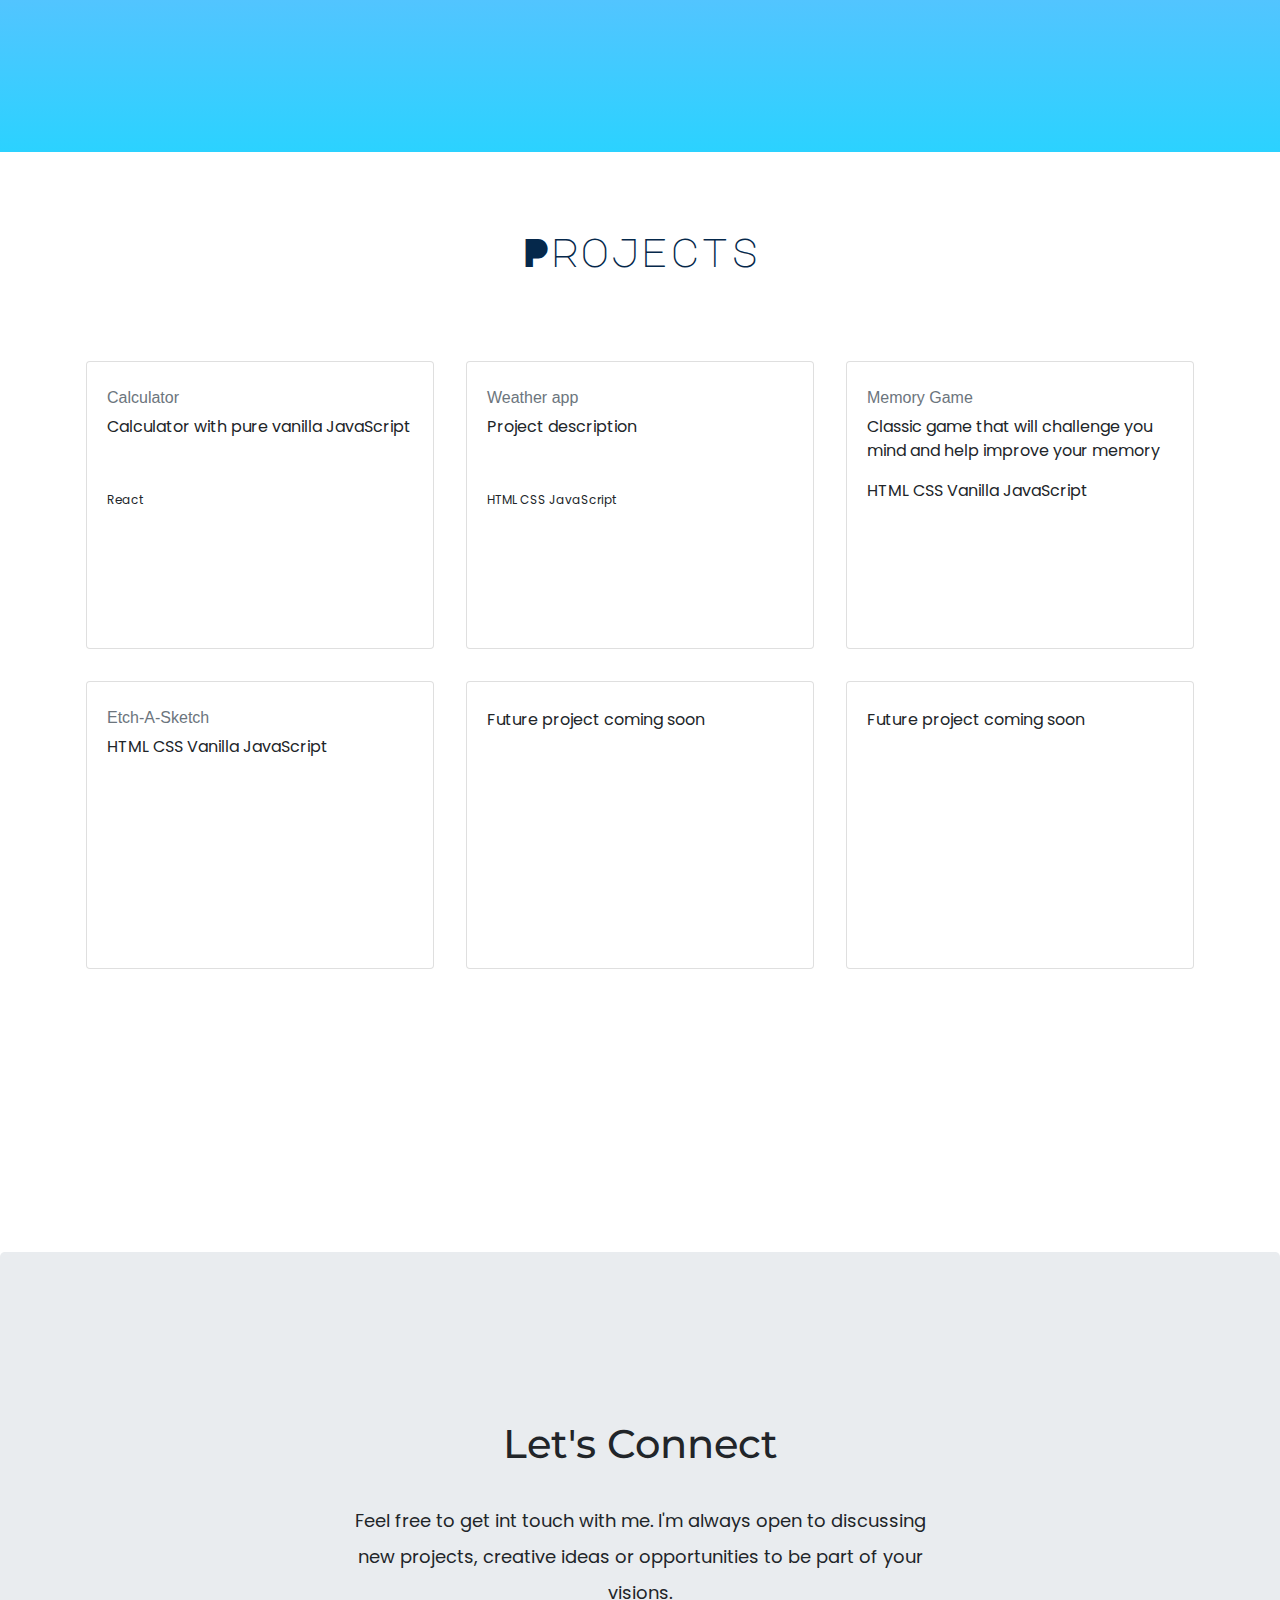
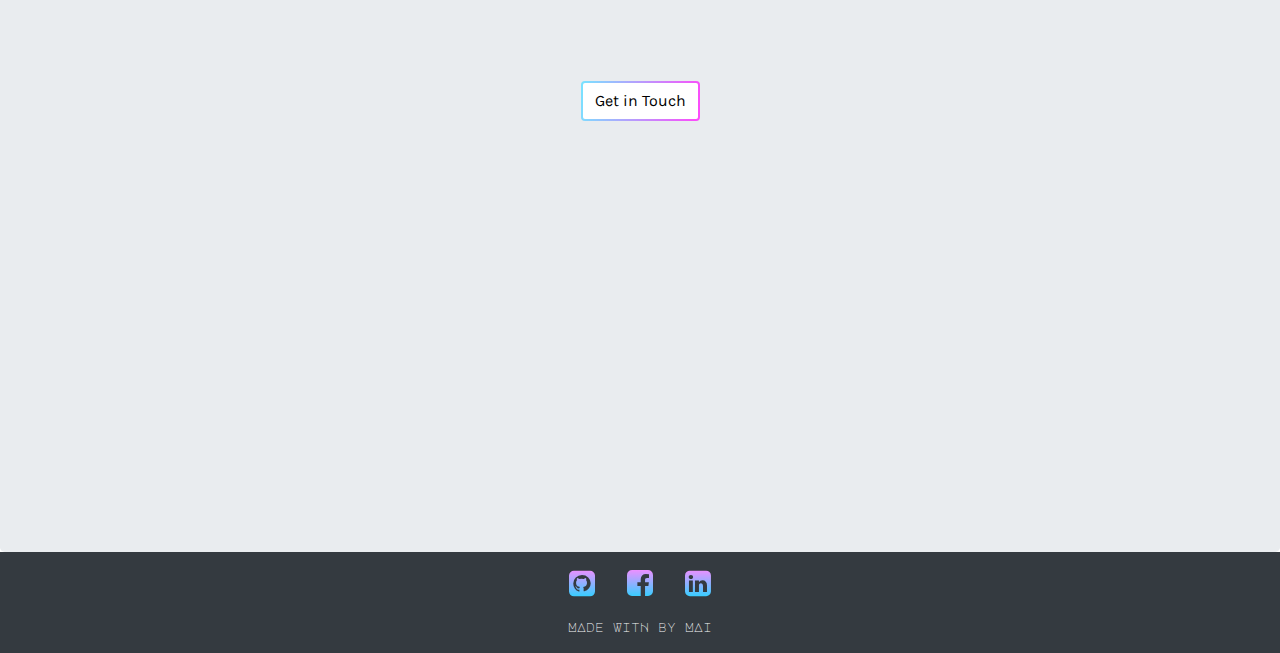
==== commit a7e98cd9: "use different font for web" ====
--- a/index.html
+++ b/index.html
@@ -61,13 +61,13 @@
     </div>
   </nav>
 
-  <section class="main-section"  id="home">
+  <section class="main-section" id="home">
     <div class="container">
       <p class="hello">Hello, my name is</p>
       <h1 class="name">Mai Campbell</h1>
       <h3 class="bio-text">I build things for the web</h3>
       <p class="intro">
-        I'm a software engineer.<br />
+        I'm a software engineer.</br >
         I love building things that users find useful<br />
         My experience includes HTML, CSS, JavaScript</br>
         React, React-Native, TypeScript, Express, Webpack and more...
@@ -79,7 +79,7 @@
     <div class="container">
       <div class="row">
         <div class="col text-section">
-          <h3 class="about mx-auto" style="width: 20em;">About Me</h3>
+          <h3 class="about">About Me</h3>
           <p class="bio mr-auto" style="width: 20em;">
             Hello, I'm Mai, Coding is one of my passion.
             There are no limits to what you can do when it comes to programming. My interested in videos games and curiosity about how they're built is what lead me to software development.
@@ -87,17 +87,6 @@
           <p class="bio travel mr-auto" style="width: 20em;">
             Travel is another one of my passion. While traveling I gain a lot of critical thinking and problem-solving skill I enjoy to be continuously learning and to keep up with the latest trend in tech.
           </p>
-
-          <!-- <p> Here are a few technologies that I'm interested in learning. </p>
-        <ul>
-          <li>HTML & CSS</li>
-          <li>JavaScript</li>
-          <li>React</li>
-          <li>React-Native</li>
-          <li>GraphQL</li>
-          <li>Node JS</li>
-          
-        </ul> -->
         </div>
         <div class="col">
           <img class="profile-img" src="assets/Mai.jpeg" alt="profile-img" />
@@ -261,7 +250,7 @@
   </section>
 
   <section class="jumbotron text-center p-5" id="contact">
-        <h1 class="text-center connect-text">let's connect</h1>
+        <h2 class="text-center connect-text">let's connect</h1>
       <p class="connect-description text-center mx-auto">
        Feel free to get int touch with me. I'm always open to discussing new projects, creative ideas or opportunities to be part of your visions.</p>
       <!-- <hr class="my-4 mt-5">
--- a/css/style.css
+++ b/css/style.css
@@ -1,6 +1,8 @@
 @import url("https://fonts.googleapis.com/css?family=Montserrat&display=swap");
 @import url("https://fonts.googleapis.com/css?family=Major+Mono+Display&display=swap");
 @import url("https://fonts.googleapis.com/css?family=Work+Sans&display=swap");
+@import url("https://fonts.googleapis.com/css2?family=Poppins&display=swap");
+@import url("https://fonts.googleapis.com/css2?family=Karla&display=swap");
 @import "./toggle.css";
 @import "./darkmode.css";
 @import "./footer.css";
@@ -65,64 +67,66 @@
 h1 {
   font-size: 10vw;
   line-height: 88px;
-  font-family: "Montserrat", cursive;
+  font-family: 'Karla', sans-serif;
   color: #05284b;
 }
 
 .name {
   font-size: 10vw;
   line-height: 88px;
-  font-family: "Montserrat", cursive;
+  font-family: 'Karla', sans-serif;
+
 }
 
 .bio-text {
   font-size: 7vw;
-  font-family: "Montserrat", cursive;
+  font-family: 'Karla', sans-serif;
   color: #27556d;
 }
 
 .intro {
   font-size: 1em;
   line-height: 32px;
-  font-family: "Montserrat", cursive;
+  font-family: 'Poppins', sans-serif;
   margin-bottom: 75px;
 }
 
 .contact-btn {
   margin-bottom: 100px;
+  font-family: 'Karla', sans-serif;
 }
 
 .about {
-  margin: 120px 0 50px 0;
-  position: relative;
-  left: 50px;
   font-size: 1.8em;
-  font-family: "Major Mono Display", -apple-system, BlinkMacSystemFont,
+  font-family: 'Karla', sans-serif;
+  /* font-family: "Major Mono Display", -apple-system, BlinkMacSystemFont,
     "Segoe UI", Roboto, Oxygen, Ubuntu, Cantarell, "Open Sans", "Helvetica Neue",
-    sans-serif;
+    sans-serif; */
+}
+
+.bio {
+  font-family: 'Karla', sans-serif;
+  padding-right: 2em;
+}
+
+.text-section{
+  margin: 150px 20px 150px;
 }
 
 .about-section {
-  height: 100%;
-  min-height: 100vh;
-  width: 100%;
-  margin-top: 300px; 
-  margin-bottom: 100px;
-  padding-top: 100px;
-  /* padding-bottom: -100px; */
+  margin-top: 300px;
+  width: 100%; 
   color: white;
   background: -webkit-linear-gradient(#fa8bff, #2bd2ff);
-  /* -webkit-background-clip: text;
-    -webkit-text-fill-color: transparent;
-   */
+}
+
+.about {
+  margin-bottom: 55px;
+  font-size: 2rem;
 }
 
 .bio {
-  font-size: 1em;
-  padding: 12px 24px;
-  word-wrap: break-word;
-  /* position: relative;
-  left: 15px; */
+  font-size: 1rem;
 }
 
 .navbar-brand {
@@ -134,15 +138,14 @@
   font-family: "Major Mono Display", cursive;
   font-weight: bold;
 }
+
 .profile-img {
   border-radius: 50%;
-  margin-top: 50px;
   width: 200px;
   height: 200px;
-  text-align: center;
+  position: relative;
+  left: 75px;
   margin-bottom: 100px;
-  position: relative;
-  left: 60px;
 }
 
 .btn {
@@ -158,8 +161,8 @@
   font-size: 40px;
 }
 
-p {
-  font-family: "Montserrat", sans-serif;
+p, h2 {
+  font-family: 'Poppins', sans-serif;
 }
 
 .portfolio {
@@ -236,6 +239,8 @@
   color: white;
 }
 
+
+
 @keyframes pulse {
   from {
     -webkit-transform: scale3d(1, 1, 1);
@@ -288,39 +293,6 @@
   animation-fill-mode: none;
 }
 
-@media (max-width: 320px) {
-  .name {
-    font-size: 2em;
-  }
-  .bio-text {
-    font-size: 10vw;
-    line-height: 60px;
-  }
-  .profile-img {
-    margin-left: -15px;
-  }
-  .mr-auto {
-    margin-left: -15px !important;
-  }
-}
-
-@media (min-width: 414px) {
-  .connect-text {
-    margin-top: 250px;
-  }
-  .profile-img {
-    margin-left: 15px;
-  }
-  .mr-auto {
-    margin-left: 20px !important;
-  }
-  .bio {
-    font-size: 1.1rem;
-  }
-  .about {
-    left: 90px;
-  }
-}
 
 @media (min-width: 600px) {
   .name {
@@ -332,15 +304,11 @@
   .about {
     font-size: 2.2em;
   }
-  .bio {
-    font-size: 1.4em;
-  }
+ 
   .intro {
     font-size: 17px;
   }
-  .profile-img {
-    margin-left: 50px;
-  }
+
   .social-icon {
     font-size: 6vw;
   }
@@ -370,46 +338,25 @@
   }
 }
 
- @media screen and (min-width: 768px) {
-  .bio {
-    font-size: 1em;
-    left: -150px;
-    font-size: 1.2em;
-  }
-  .about {
-    
-    font-size: 2em;
-  }
-  .profile-img {
-    top: -110%;
-    left: 380px;
-    width: 225px;
-    height: 225px;
-  }
-} 
-
-@media (min-width: 824px) {
+@media screen and (min-width: 450px) {
+  .col {
+    margin-left: 45px;
+  }
   .bio {
     font-size: 1.2em;
-    left: 20px;
-  }
-  .about {
-    left: 70px;
-    font-size: 2em;
-  }
+  }
+}
+
+@media screen and (min-width: 768px) {
   .profile-img {
-    top: -110%;
-    left: 380px;
-    width: 225px;
-    height: 225px;
-  }
-}
-
-@media (min-width: 933px) {
-  .bio-text {
-    font-size: 4vw;
-  }
-}
+      position: absolute;
+      top: 35%;
+      left: -55px;
+      width: 220px;
+      height: 220px;
+  }
+}
+
 @media (min-width: 992px) {
   .name {
     font-size: 6vw;
@@ -433,14 +380,9 @@
   .bio {
     left: 10%;
   }
-  /* .about {
-    left: 30px;
-  } */
+
   .profile-img {
-    width: 225px;
-    height: 225px;
-    top: -120%;
-    margin-left: 150px;
+    left: 20%;
   }
 }
 
@@ -450,7 +392,7 @@
   }
   .connect-description {
     width: 580px;
-    font-size: 14px;
+    font-size: 1.2em;
     text-align: center;
   }
   .contact-btn {
@@ -486,15 +428,6 @@
     font-size: 18px;
     text-align: center;
   }
-  .bio {
-    left: 100px;
-  }
-  .profile-img {
-    left: 45%;
-    top: -100%;
-    width: 300px;
-    height: 300px;
-  }
 }
 
 @media screen and (min-width: 1400px) {
